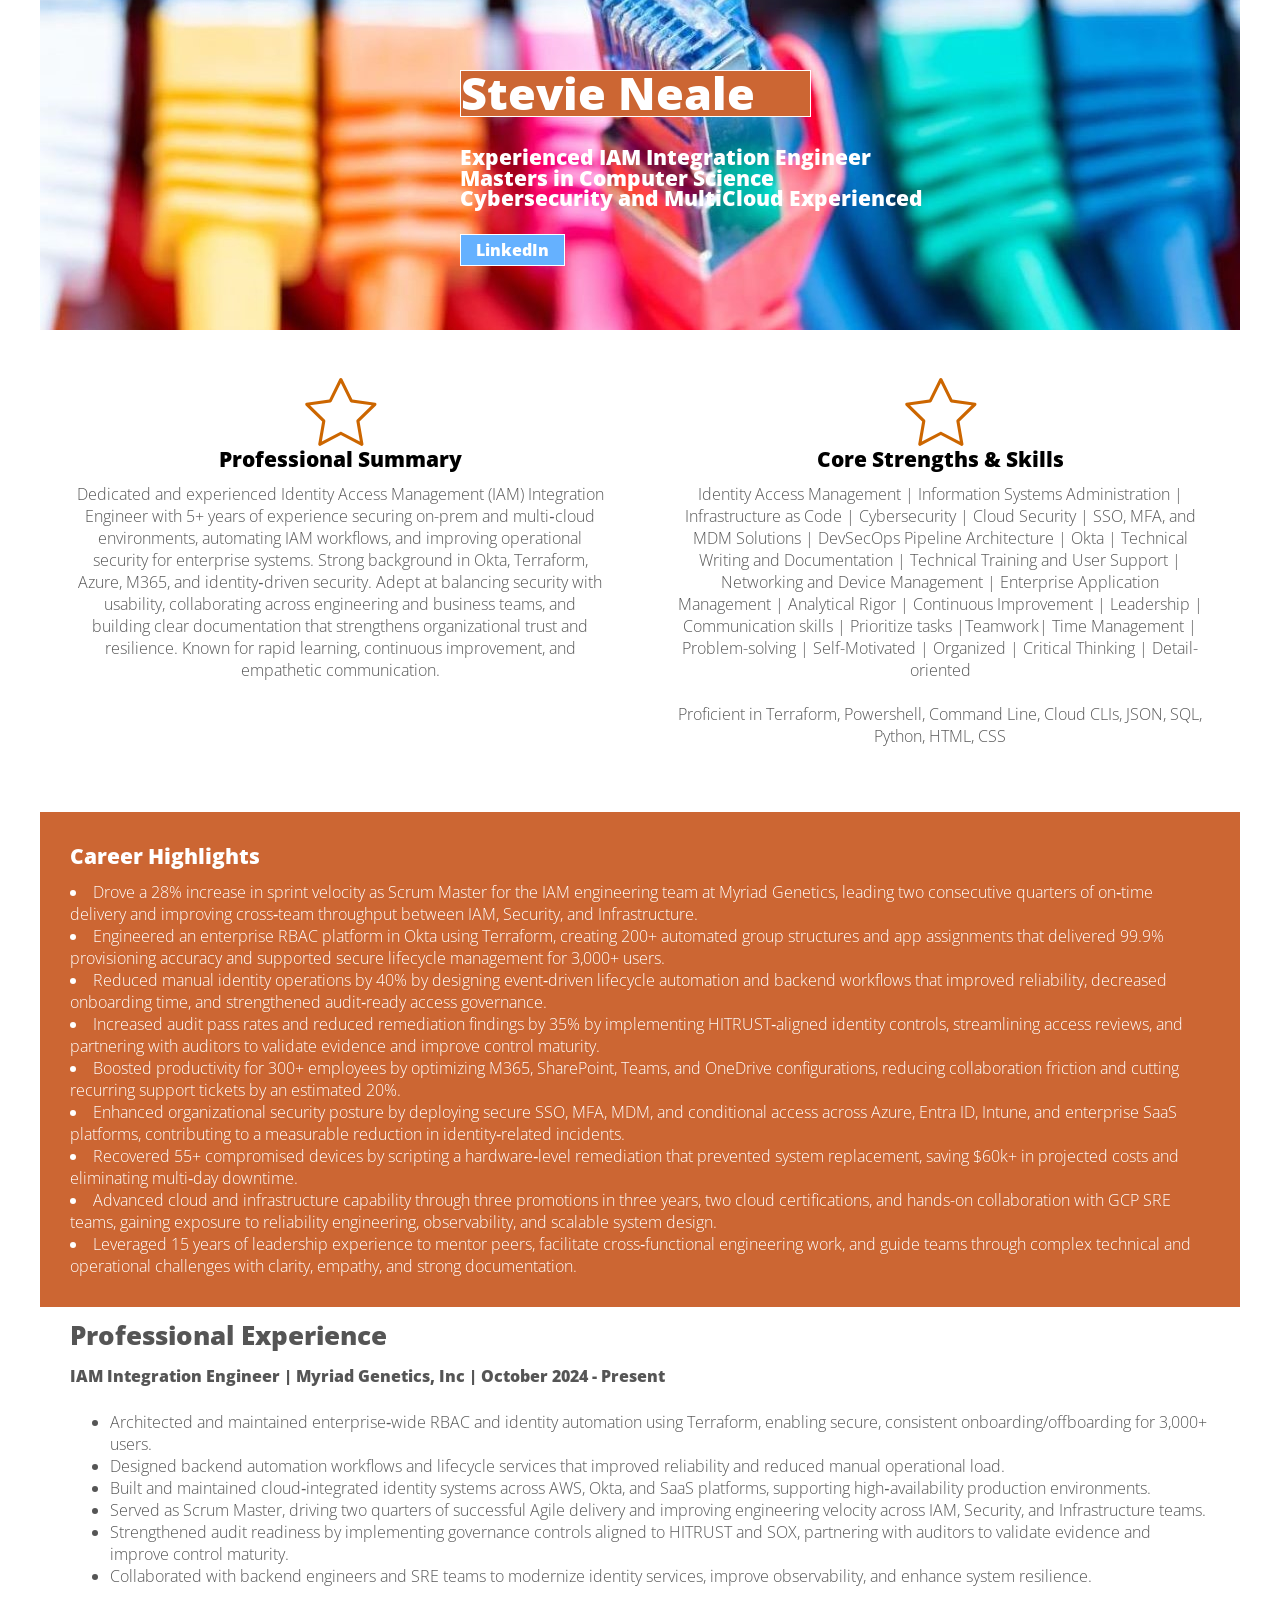
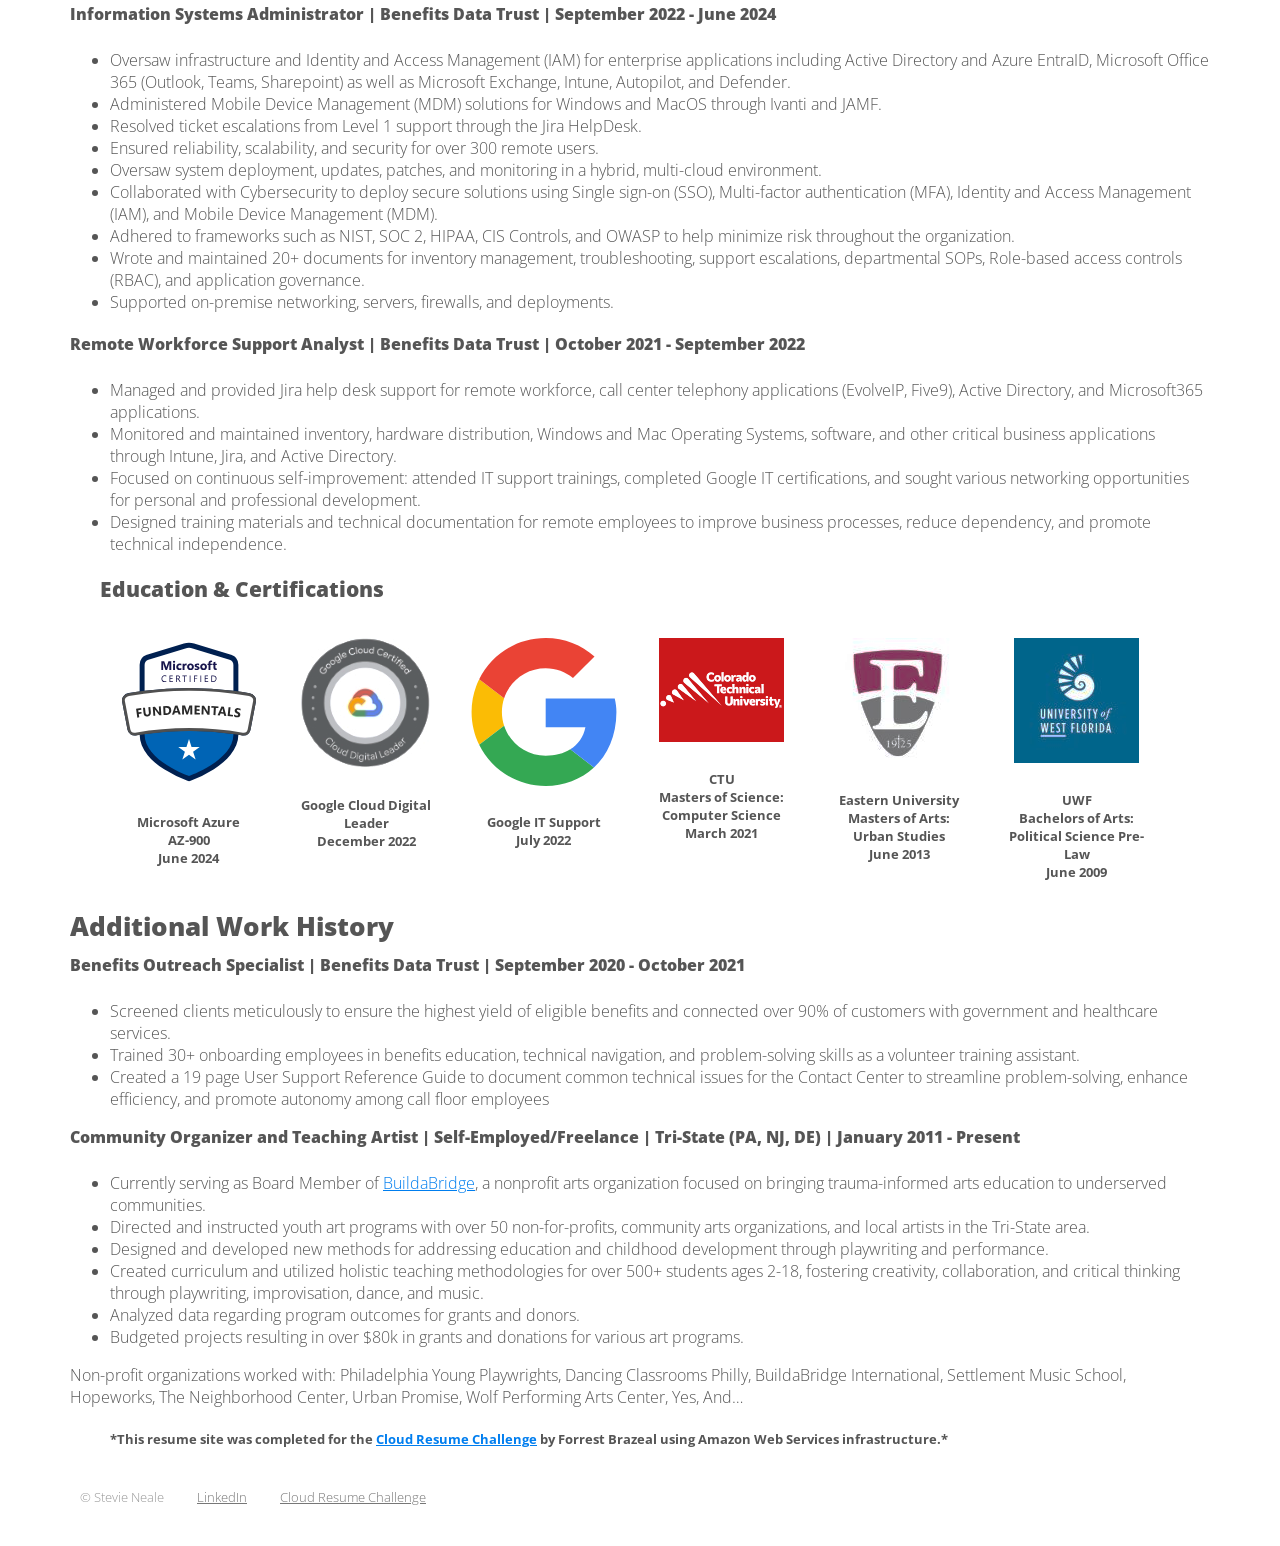
==== index.html @ 735815bf "format" ====
<!DOCTYPE HTML>
<html>
	<head>
		<meta http-equiv="Content-Type" content="text/html; charset=UTF-8">
		<meta name="viewport" content="width=device-width, initial-scale=1">
		<title>Stevie Neale Cloud Resume Project</title>
		<link rel="stylesheet" type="text/css" href="crcstyle.css">
	</head>

<body>

		<div id="page">	
<!-- Comments -->
			<header>
				<!--<img alt="Stevie Neale Headshot" src="images/crcheadshot.jpg">-->
				<div class="hero">
					<h1>Stevie Neale</h1>
					<h3>Experienced IAM Integration Engineer<br>Masters in Computer Science<br>Cybersecurity and MultiCloud Experienced<h3>
					<h4><a class="btn" title="LinkedIn" href="https://www.linkedin.com/in/stevieneale/">LinkedIn</a>
					</h4>
				</div>
			</header>

			<section class="main">
				<aside>
					<div class="content summary">
						<h3>Professional Summary</h3>
						<p>Dedicated and experienced Identity Access Management (IAM) Integration Engineer with 5+ years of experience securing on-prem and multi‑cloud environments, automating IAM workflows, and improving operational security for enterprise systems. Strong background in Okta, Terraform, Azure, M365, and identity‑driven security. Adept at balancing security with usability, collaborating across engineering and business teams, and building clear documentation that strengthens organizational trust and resilience. Known for rapid learning, continuous improvement, and empathetic communication.</p>
					</div>
				</aside>
				<!--<aside>
					<div class="content photo">
						<img alt="Stevie Neale Headshot" src="images/crcheadshot.jpg">
						<h4>Stevie Neale (she/they)</h4>
					</div>
				</aside> -->
				<aside>
					<div class="content skills">
						<h3>Core Strengths & Skills</h3>
						<p>Identity Access Management | Information Systems Administration | Infrastructure as Code | Cybersecurity | Cloud Security | SSO, MFA, and MDM Solutions | DevSecOps Pipeline Architecture | Okta | Technical Writing and Documentation | Technical Training and User Support | Networking and Device Management | Enterprise Application Management | Analytical Rigor | Continuous Improvement | Leadership | Communication skills | Prioritize tasks |Teamwork| Time Management | Problem-solving | Self-Motivated | Organized | Critical Thinking | Detail-oriented <br><br></b>Proficient in Terraform, Powershell, Command Line, Cloud CLIs, JSON, SQL, Python, HTML, CSS</p>
					</div>
				</aside>

			</section>

			<section class="details">
				<aside>
					<div class="content">
						<h3>Career Highlights</h3>
							<li>Drove a 28% increase in sprint velocity as Scrum Master for the IAM engineering team at Myriad Genetics, leading two consecutive quarters of on‑time delivery and improving cross‑team throughput between IAM, Security, and Infrastructure.</li>
							<li>Engineered an enterprise RBAC platform in Okta using Terraform, creating 200+ automated group structures and app assignments that delivered 99.9% provisioning accuracy and supported secure lifecycle management for 3,000+ users.</li>
							<li>Reduced manual identity operations by 40% by designing event‑driven lifecycle automation and backend workflows that improved reliability, decreased onboarding time, and strengthened audit‑ready access governance.</li>
							<li>Increased audit pass rates and reduced remediation findings by 35% by implementing HITRUST‑aligned identity controls, streamlining access reviews, and partnering with auditors to validate evidence and improve control maturity.</li>
							<li>Boosted productivity for 300+ employees by optimizing M365, SharePoint, Teams, and OneDrive configurations, reducing collaboration friction and cutting recurring support tickets by an estimated 20%.</li>
							<li>Enhanced organizational security posture by deploying secure SSO, MFA, MDM, and conditional access across Azure, Entra ID, Intune, and enterprise SaaS platforms, contributing to a measurable reduction in identity‑related incidents.</li>
							<li>Recovered 55+ compromised devices by scripting a hardware‑level remediation that prevented system replacement, saving $60k+ in projected costs and eliminating multi‑day downtime.</li>
							<li>Advanced cloud and infrastructure capability through three promotions in three years, two cloud certifications, and hands-on collaboration with GCP SRE teams, gaining exposure to reliability engineering, observability, and scalable system design.</li>
							<li>Leveraged 15 years of leadership experience to mentor peers, facilitate cross‑functional engineering work, and guide teams through complex technical and operational challenges with clarity, empathy, and strong documentation.</li>
						</ul>
					</div>
				</aside>
			
			</section>

			<section class="content">
				<aside>
					<h2>Professional Experience</h2>
				<aside>
					<div class="content">
						<h4>IAM Integration Engineer | Myriad Genetics, Inc | October 2024 - Present</h4>
						<ul>
							<li>Architected and maintained enterprise‑wide RBAC and identity automation using Terraform, enabling secure, consistent onboarding/offboarding for 3,000+ users. </li>
							<li>Designed backend automation workflows and lifecycle services that improved reliability and reduced manual operational load.</li>
							<li>Built and maintained cloud‑integrated identity systems across AWS, Okta, and SaaS platforms, supporting high‑availability production environments.</li>
							<li>Served as Scrum Master, driving two quarters of successful Agile delivery and improving engineering velocity across IAM, Security, and Infrastructure teams.</li>
							<li>Strengthened audit readiness by implementing governance controls aligned to HITRUST and SOX, partnering with auditors to validate evidence and improve control maturity.</li>
							<li>Collaborated with backend engineers and SRE teams to modernize identity services, improve observability, and enhance system resilience.</li>
						</ul>
					<h4>Information Systems Administrator | Benefits Data Trust | September 2022 - June 2024</h4>
					<ul>
						<li>Oversaw infrastructure and Identity and Access Management (IAM) for enterprise applications including Active Directory and Azure EntraID, Microsoft Office 365 (Outlook, Teams, Sharepoint) as well as Microsoft Exchange, Intune, Autopilot, and Defender.</li>
						<li>Administered Mobile Device Management (MDM) solutions for Windows and MacOS through Ivanti and JAMF.</li>
						<li>Resolved ticket escalations from Level 1 support through the Jira HelpDesk.</li>
						<li>Ensured reliability, scalability, and security for over 300 remote users.</li>
						<li>Oversaw system deployment, updates, patches, and monitoring in a hybrid, multi-cloud environment.</li>
						<li>Collaborated with Cybersecurity to deploy secure solutions using Single sign-on (SSO), Multi-factor authentication (MFA), Identity and Access Management (IAM), and Mobile Device Management (MDM).</li>
						<li>Adhered to frameworks such as NIST, SOC 2, HIPAA, CIS Controls, and OWASP to help minimize risk throughout the organization.</li>
						<li>Wrote and maintained 20+ documents for inventory management, troubleshooting, support escalations, departmental SOPs, Role-based access controls (RBAC), and application governance.</li>
						<li>Supported on-premise networking, servers, firewalls, and deployments.</li>
					</ul>
				</aside>
				<aside>
					<div class="content">
						<h4>Remote Workforce Support Analyst | Benefits Data Trust | October 2021 - September 2022</h4>
						<ul>
							<li>Managed and provided Jira help desk support for remote workforce, call center telephony applications (EvolveIP, Five9), Active Directory, and Microsoft365 applications.</li>
							<li>Monitored and maintained inventory, hardware distribution, Windows and Mac Operating Systems, software, and other critical business applications through Intune, Jira, and Active Directory.</li>
							<li>Focused on continuous self-improvement: attended IT support trainings, completed Google IT certifications, and sought various networking opportunities for personal and professional development.</li>
							<li>Designed training materials and technical documentation for remote employees to improve business processes, reduce dependency, and promote technical independence.</li>
						</ul>
					</div>
				</aside>
			</section>

			<section class="certs">
					<h3>Education & Certifications</h3>
					<!--<aside>
						<div class="content certs">
						<img alt="Scrum" src="images/scrum.svg">
						<h5><a title="Scrum Master Bootcamp" href="#">Scrum Master Bootcamp</a><br>Myriad Genetics<br>November 2024</h5>
						</div>
					</aside> -->
					<aside>
						<div class="content certs">
						<img alt="Az900" src="images/microsoft-certified-fundamentals-badge.svg">
						<!-- Comment out<a title="Microsoft AZ-900" href="#">Microsoft AZ-900</a> -->
						<h5>Microsoft Azure<br>AZ-900<br>June 2024</h5>
						</div>
					</aside>
					<aside>
						<div class="content certs">
						<img alt="GCP" src="images/GCPcert-2.svg">
						<!--<a title="Google Cloud Digital Leader" href="#">Google Cloud Digital Leader</a>-->
						<h5>Google Cloud Digital Leader<br>December 2022</h5>
						</div>
					</aside>
					<aside>
						<div class="content certs">
						<img alt="GoogleIT" src="images/Google_icon-icons.com_66793.svg">
						<!--<a title="Google IT Support" href="#">Google IT Support</a>-->
						<h5>Google IT Support<br>July 2022</h5>
						</div>
					</aside>
					<aside>
						<div class="content certs">
						<img alt="CTU" src="images/ctu-logo-125.svg">
						<!-- Comment out<a title="Colorado Technical University" href="#">Colorado Technical University</a> -->
						<h5>CTU<br>Masters of Science:<br>Computer Science<br>March 2021</h5>
						</div>
					</aside>
					<aside>
						<div class="content certs">
						<img alt="Eastern" src="images/eastern_university_logo-1.svg">
						<!-- Comment out<a title="Eastern University" href="#">Eastern University</a> -->
						<h5>Eastern University<br>Masters of Arts:<br>Urban Studies<br>June 2013</h5>
						</div>
					</aside>
					<aside>
						<div class="content certs">
						<img alt="UWF" src="images/uwflogo.svg">
						<!-- Comment out<a title="University of West Florida" href="#">University of West Florida</a> -->
						<h5>UWF<br>Bachelors of Arts:<br>Political Science Pre-Law<br>June 2009</h5>
						</div>
					</aside>
				</section>

			<section class=additional>
				<aside>
					<div class="content">
						<h2>Additional Work History</h2>
						<h4>Benefits Outreach Specialist | Benefits Data Trust | September 2020 - October 2021</h4>
						<ul>
							<li>Screened clients meticulously to ensure the highest yield of eligible benefits and connected over 90% of customers with government and healthcare services.</li>
							<li>Trained 30+ onboarding employees in benefits education, technical navigation, and problem-solving skills as a volunteer training assistant.</li>
							<li>Created a 19 page User Support Reference Guide to document common technical issues for the Contact Center to streamline problem-solving, enhance efficiency, and promote autonomy among call floor employees</li>
						</ul>
						<h4>Community Organizer and Teaching Artist | Self-Employed/Freelance | Tri-State (PA, NJ, DE) | January 2011 - Present</h4>
						<ul>
							<li>Currently serving as Board Member of <a href="https://buildabridge.org">BuildaBridge</a>, a nonprofit arts organization focused on bringing trauma-informed arts education to underserved communities.</li>
							<li>Directed and instructed youth art programs with over 50 non-for-profits, community arts organizations, and local artists in the Tri-State area.</li>
							<li>Designed and developed new methods for addressing education and childhood development through playwriting and performance.</li>
							<li>Created curriculum and utilized holistic teaching methodologies for over 500+ students ages 2-18, fostering creativity, collaboration, and critical thinking through playwriting, improvisation, dance, and music.</li>
							<li>Analyzed data regarding program outcomes for grants and donors.</li>
							<li>Budgeted projects resulting in over $80k in grants and donations for various art programs.</li>
						</ul>
						<p>Non-profit organizations worked with: Philadelphia Young Playwrights, Dancing Classrooms Philly, BuildaBridge International, Settlement Music School, Hopeworks, The Neighborhood Center, Urban Promise, Wolf Performing Arts Center, Yes, And…</p>
					</div>
				</aside>

			</section>

			<section>
			<blockquote>
				<h5 class = "disclaimer">*This resume site was completed for the <a href= "https://cloudresumechallenge.dev/">Cloud Resume Challenge</a> by Forrest Brazeal using Amazon Web Services infrastructure.*</h5>
			</blockquote>

			</section>

			<!--
			<nav>
				<ul>
					<li>
						<a title="About" href="#">About</a>
						<ul>
							<li>
								<a title="Computer Science" href="#">Computer Science</a>
							</li>
							<li>
								<a title="Arts" href="#">Arts</a>
							</li>
						</ul>
					</li>
					<li>
						<a title="Cloud Resume Blog" href="#">Cloud Resume Blog</a>
						<ul>
							<li>
								<a title="Sub link 1" href="#">Sub link 1</a>
							</li>
							<li>
								<a title="Sub link 2" href="#">Sub link 2</a>
							</li>
						</ul>
					</li>
					<li>
						<a title="GitHub" href="#">GitHub</a>
						<ul>
							<li>
								<a title="Sub link 1" href="#">Sub link 1</a>
							</li>
							<li>
								<a title="Sub link 2" href="#">Sub link 2</a>
							</li>
						</ul>
					</li>
					<li>
						<a title="Contact" href="#">Contact</a>
					</li>
				</ul>
			</nav>
			
		-->

			<footer>
				&copy; Stevie Neale
				<div class="content">
					<a title="LinkedIn" href="https://www.linkedin.com/in/stevieneale">LinkedIn</a>
					<a title="Cloud Resume Challenge" href="https://cloudresumechallenge.dev">Cloud Resume Challenge</a>
				</div>
			</footer>

		</div>

	</body>
</html>
---- crcstyle.css ----
@import url(https://fonts.googleapis.com/css2?family=Open+Sans:ital,wght@0,300..800;1,300..800&display=swap);

* body {
    font-family: 'Open Sans', sans-serif;
    font-size: 16px;
    font-weight: 300;
    color: #555;
    margin: 0;
    padding: 0;
}

#page { max-width: 1200px; margin: 0 auto; position: relative; }

/* Text */

h1 {
    margin: 0 0 1em 0;
    font-size: 2.8em;
    font-weight: 800;
}

h2 {
    margin: 0 0 .5em 0;
    font-size: 1.6em;
    font-weight: 800;
    line-height: 1.1em;
}

h3 {
    margin: 0 0 .5em 0;
    font-size: 1.3em;
    font-weight: 800
}

h4 {
    margin: 0 0 1.5em 0;
    font-size: 1em;
    font-weight: 800;
}

p {
    margin: 0 0 1em 0;
}

a {
    color: #007eef;
}

a:visited {
    color: #65b1ff;
}

a.btn { font-size: 1em; text-decoration: none; color: #fff; border: 1px solid #fff; padding: 4px 15px; transition: background-color .5s; } 

a.btn:hover { background-color: rgba(0, 0, 0, .3); } 

/*Header*/

header {height: 330px; background: #cc6633 url(images/ethernetoriginal.jpg) no-repeat center bottom; position: relative; }

/* header a.logo { 
    z-index: 1;
    position: absolute; 
    display: block; width: 160px; height: 66px;
    background: url(../images/logo.svg) no-repeat 0 0; background-size: contain; 
    top: 15px; left: 20px; }

    #2f6eec 

header a.logo span {display: none}*/

header div.hero { position: absolute; width: 56%; top: 70px; left: 35%; }
header div.hero h1 { line-height: 1em; width:52%; margin: 0 0 30px 0; color: #fff; border: 1px solid #fff; background-color:#cc6633; } 
header div.hero h3 { line-height: 1em; margin: 0 76px 30px 0px; color: #fff; }

header a.btn { background-color:#65b1ff; } 

/* Section - All  */

section { padding: 0 30px; }
section::after { content:""; display: block; clear: both; }


/* Section - Main (professional summary and core strengths */


section.main { margin-top: 10px; margin-bottom: 30px; padding: 0; }

section.main aside {width: 50%; float: left; text-align: center; }

section.main .content { margin: 35px; background: no-repeat center top; background-size: 75px 75px; padding-top: 70px; }

section.main aside h3 { color: #000; text-decoration: none; }

section.main aside .content.summary {background-image: url(images/icon_star.svg); }
section.main aside .content.skills {background-image: url(images/icon_star.svg); }

/* Section - Details (Career Highlights) */

section.details {background-color: #cc6633; padding-top: 30px; padding-bottom: 30px; color: #fff; }

/*Section - Certs */

section.certs { margin-top: 20px; margin-bottom: 10px; margin-left: 30px; padding: 20; }

section.certs aside {width: 16%; float: left; text-align: center; }

section.certs .content { margin: 15px; background: no-repeat center top; background-size: 50px 50px; padding-top: 10px; }

section.content aside { margin-top: 15px; margin-bottom: 20px; padding: 0; }

/* Navigation 

nav {
    background-color: rgba(0, 0, 0, .65); 
    position: absolute;
    top: 0px; left: 0px; 
    padding: 10px 0 0 0;
    width: 65%; 

}

nav::after { content:''; display: block; clear: both; }

nav ul { list-style: none; margin: 0; padding: 0px; }

nav ul li:hover { background-color: #2b0306}
nav ul li:hover > ul { display: block; }

nav ul li a {
    display: inline-block; 
    color: #fff;
    padding: 10px 20px; 
    text-decoration: none;
    width: 125px; 
    position: relative; 
}

nav ul li a:visited { color: #fff; }

nav ul li a:hover { background-color: #cc6633; }

nav ul ul { position: absolute; top: 100%; background-color: #2b0306; display: none; }

nav ul ul li { position: relative; }

nav ul ul ul ul { left: 100%; top: 0px; } 

*/

/*top-level
nav > ul { padding-left: 200px; }

nav > ul > li { float: left; }

nav > ul > li > a { width: auto; padding: 10px 20px 15px 20px }

*/

/* Footer */

footer { font-size: .8em; margin: 40px; color: #999; }

footer .content {display: inline; }

footer a { margin-left: 30px; color: #777; }
footer a:visited { color: #777; }
footer a:hover { color: #000; }

/* Media Queries */

@media screen and (max-width: 1000px) {

    h1 { font-size: 2.4em; }

    /* Header */
    header div.hero { left: 35%; top: 70px; }
    header div.hero h1 { width: 85%; }

 
    header div.hero h1 { line-height: 1em; width: 54%; margin: 0 0 30px 0px; color: #fff; border: 1px solid #fff; } 
    header div.hero h3 {line-height: 1em; margin: 0 50px 30px 0; color: #fff; }

    /* Section-Atmosphere or details */
    section.details content {padding-left: 400px; background-size: 375px auto; }

    /*Section - How-to or Certs */
    section.certs aside div.content.certs { margin-top: 20px; margin-bottom: 10px; float: right; padding-left: 325px; background-size: 300px auto; }
    section.certs aside div.content.certs img { height: 100px; padding-left: 325px; background-size: 300px auto; }
    section.certs aside h5 { margin-top: 20px; margin-bottom: 30px; float: right; padding-left: 325px; background-size: 300px auto; }
}

@media screen and (max-width: 825px) {

    h1 { font-size: 2.2em; }

    /*Header*/ 

    header { height: 300px; background-image: url(images/ethernetoriginal_825.jpg); }
    header div.hero { top: 50px; left: 35%; }
    header img { height: 300px; }

    /*Section - Atmosphere or details */

    section.details content { padding-left: 325px; background-size: 300px auto; }


    /*Section - How-to or Certs */

    section.certs aside div.content.certs { margin-top: 20px; margin-bottom: 10px; float: right; padding-left: 325px; background-size: 300px auto; }
    section.certs aside div.content.certs img { height: 100px; padding-left: 325px; background-size: 300px auto; }
    section.certs aside h5 { margin-top: 20px; margin-bottom: 30px; float: right; padding-left: 325px; background-size: 300px auto; }

    section.certs blockquote h5.disclaimer { font-size: 1.1em; line-height: 1.2em; }
    section.certs blockquote h5.disclaimer { font-size: .85em; }

}

@media screen and (max-width: 760px) {

    h1 { font-size: 1.8em; }
    h2 { font-size: 1.4em; }
    h3 { font-size: 1.1em; }
    a.btn { font-size: 1em; }

     /*Header*/ 

    header div.hero { top: 55px; left: 35% }
    
    /*Section - Main (professional summary and core strengths)*/

    section.main { margin-top: 10px; margin-bottom: 10px; }
    section.main aside div.content { background-size: 55px 55px; padding-top: 60px; }

     section.main aside { width: 100%; float: none; text-align: left; }
     section.main aside div.content {
         margin: 8px 20px 8px 0;
         padding: 5px 0px 10px 85px;
         background-size: 50px 50px; 
         background-position: 20px 5px; }

    /*Section - How-to or Certs */
    section.certs aside div.content.certs { margin-top: 20px; margin-bottom: 10px; float: right; padding-left: 325px; background-size: 300px auto; }
    section.certs aside div.content.certs img { height: 80px; padding-left: 325px; background-size: 300px auto; }
    section.certs aside h5 { margin-top: 20px; margin-bottom: 30px; float: right; padding-left: 325px; background-size: 300px auto; }

}

@media screen and (max-width: 625px) {

    h1 { font-size: 1em; }
    h3 { margin-bottom: 0px; }
    a.btn { font-size: .9em; }

    /*Header*/

    header { height: 200px; background-image: url(images/ethernetoriginal_625.jpg); background-position: left top; }

    /*Header logo 
    header a.logo {
        width: 100%; height: 66px; 
        left: 0px; top: 0px; 
        background-color: rgba(0, 0, 0, .65); 
        background-size: 112px 46px; 
        background-position: 20px center; 
    }
        */

    header div.hero { width: 400px; top: 20px; left: 100px; }
    header div.hero h1 { font-size: 2em; margin-bottom: 10px; }
    header img { height: 200px; }

    /*Section - Main*/ 

    section.main aside { width: 100%; float: none; text-align: left; }
    section.main aside div.content {
        margin: 8px 20px 8px 0;
        padding: 5px 0px 10px 85px;
        background-size: 50px 50px; 
        background-position: 20px 5px; 
    }


    /*Navigation

    nav {position: static; width: auto; padding: 20px 15px; background-color: #4b0a0c; } */

    /*Section - How-to or Certs */
    section.certs aside div.content.certs { margin-top: 20px; margin-bottom: 10px; float: right; padding-left: 325px; background-size: 300px auto; }
    section.certs aside div.content.certs img { height: 50px; padding: 0 10px 0 325px; background-size: 300px auto; }
    section.certs aside h5 { font-size: .6em; margin-top: 20px; margin-bottom: 30px; float: right; padding-left: 325px; background-size: 300px auto; }

}


@media screen and (max-width: 425px) {

  /*Header*/
  header { height: 150px; background-image: url(images/ethernetoriginal_425.jpg); }

  header div.hero { width: 100%; left: 10px; top: 20px; text-align: center; }
  header div.hero h1 { font-size: 1.2em; margin-bottom: 10px; margin-left: 65px;}
  header div.hero h3 { font-size: .9em; margin-bottom: 10px; }
  header div.hero a.btn { padding: 2px 10px; font-size: .8em; margin-right: 75px; }

  /*Section - How-to or Certs */
  section.certs aside { width: 18%; float: left; margin: 10px; position: relative; padding: 0 10px 0 5px; }
  section.certs aside div.content.certs { width: auto; height: 80px; }
  section.certs aside h5 { font-size: .6em; text-align: center; width: 25%; }
  section.certs::after { padding: 0 50px 20px 10px; }


  /*Section - Additional*/
   section.additional div.content h2 { padding: 50px 10px 0 0}

   /*Footer */

   footer::after {content:''; display: block; clear: both; }

   footer div.content a {
        margin: 0 0 10px 0;
        float: right; 
        clear: both; 

   }

}
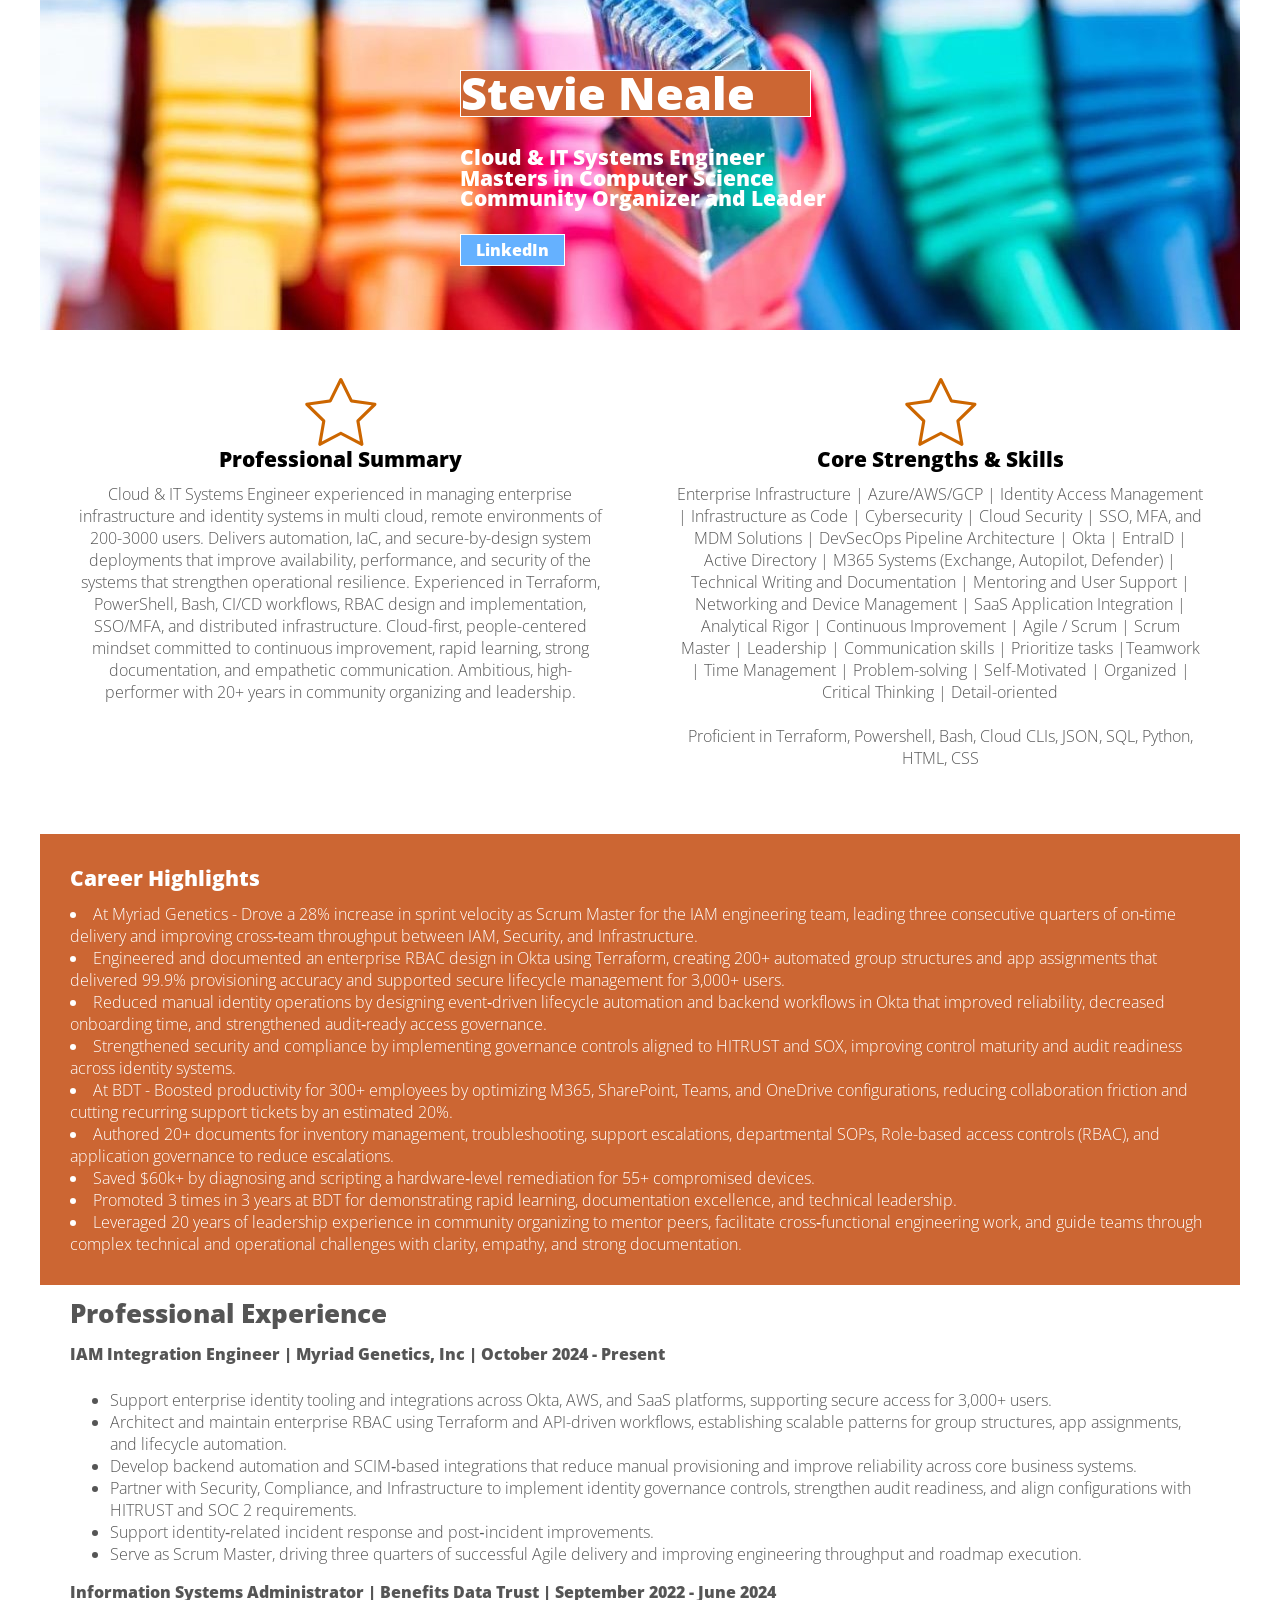
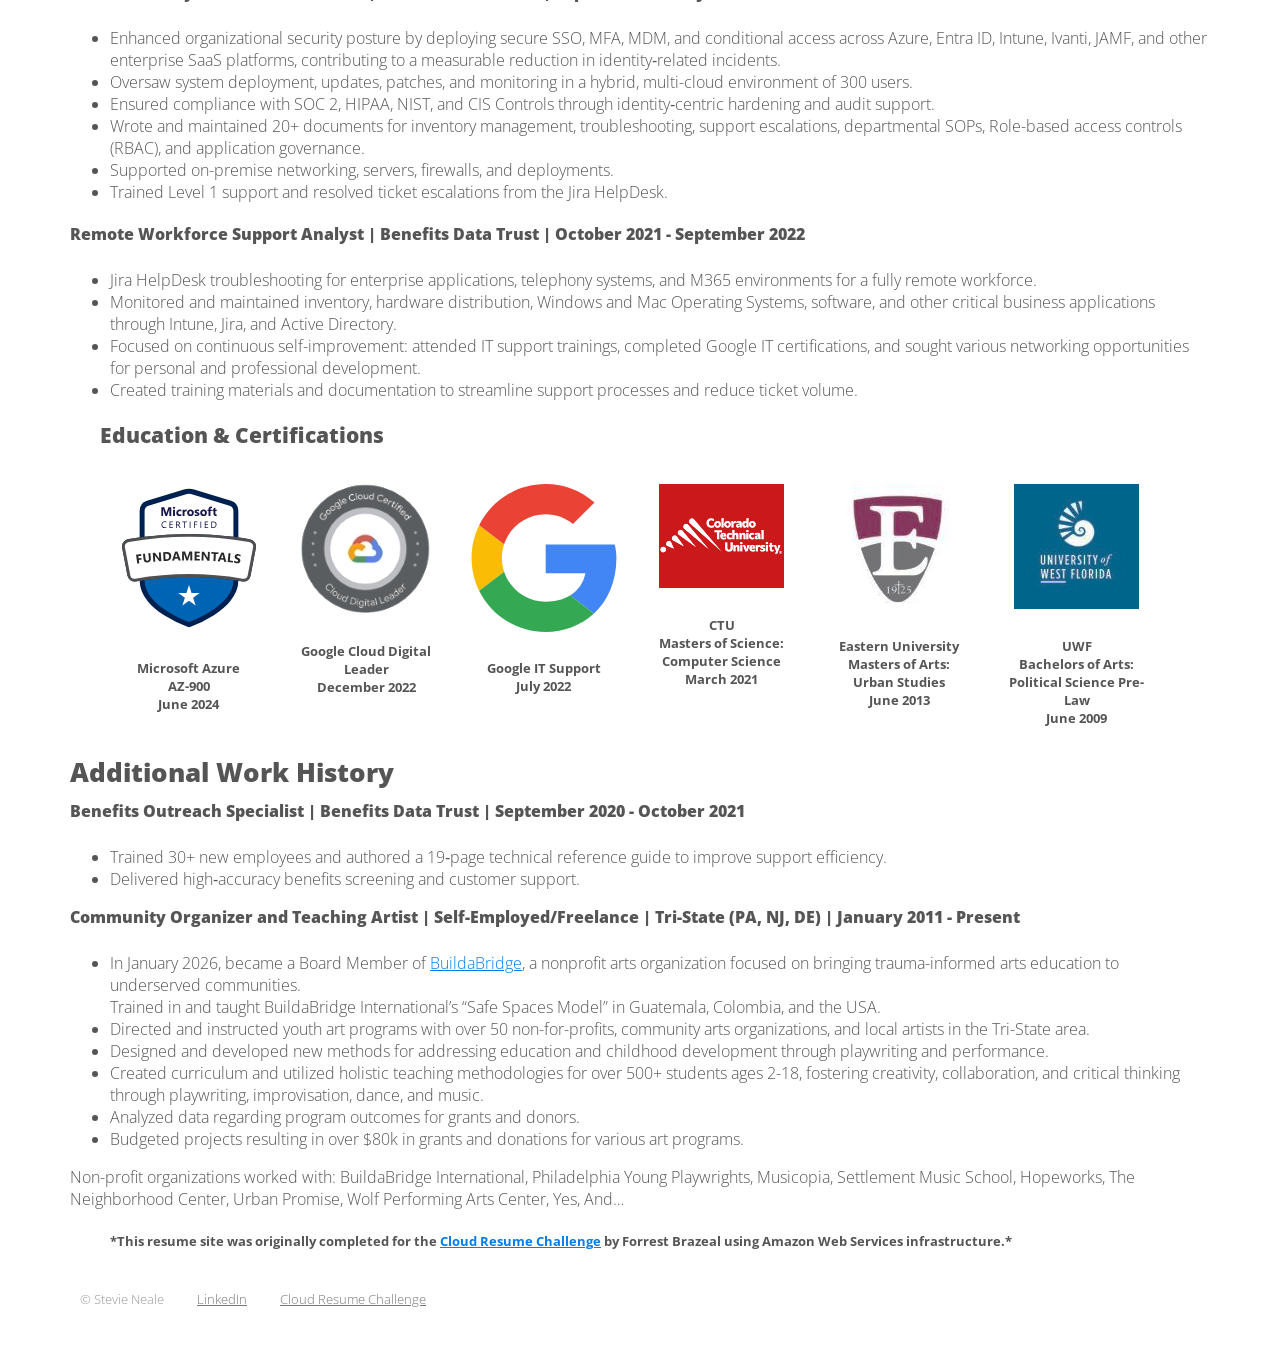
==== commit 5f808121: "Update professional summary and experience details in index.html" ====
--- a/index.html
+++ b/index.html
@@ -15,7 +15,7 @@
 				<!--<img alt="Stevie Neale Headshot" src="images/crcheadshot.jpg">-->
 				<div class="hero">
 					<h1>Stevie Neale</h1>
-					<h3>Experienced IAM Integration Engineer<br>Masters in Computer Science<br>Cybersecurity and MultiCloud Experienced<h3>
+					<h3>Cloud & IT Systems Engineer<br>Masters in Computer Science<br>Community Organizer and Leader<h3>
 					<h4><a class="btn" title="LinkedIn" href="https://www.linkedin.com/in/stevieneale/">LinkedIn</a>
 					</h4>
 				</div>
@@ -25,7 +25,7 @@
 				<aside>
 					<div class="content summary">
 						<h3>Professional Summary</h3>
-						<p>Dedicated and experienced Identity Access Management (IAM) Integration Engineer with 5+ years of experience securing on-prem and multi‑cloud environments, automating IAM workflows, and improving operational security for enterprise systems. Strong background in Okta, Terraform, Azure, M365, and identity‑driven security. Adept at balancing security with usability, collaborating across engineering and business teams, and building clear documentation that strengthens organizational trust and resilience. Known for rapid learning, continuous improvement, and empathetic communication.</p>
+						<p>Cloud & IT Systems Engineer experienced in managing enterprise infrastructure and identity systems in multi cloud, remote environments of 200-3000 users. Delivers automation, IaC, and secure-by-design system deployments that improve availability, performance, and security of the systems that strengthen operational resilience. Experienced in Terraform, PowerShell, Bash, CI/CD workflows, RBAC design and implementation, SSO/MFA, and distributed infrastructure. Cloud-first, people-centered mindset committed to continuous improvement, rapid learning, strong documentation, and empathetic communication. Ambitious, high-performer with 20+ years in community organizing and leadership.</p>
 					</div>
 				</aside>
 				<!--<aside>
@@ -37,7 +37,7 @@
 				<aside>
 					<div class="content skills">
 						<h3>Core Strengths & Skills</h3>
-						<p>Identity Access Management | Information Systems Administration | Infrastructure as Code | Cybersecurity | Cloud Security | SSO, MFA, and MDM Solutions | DevSecOps Pipeline Architecture | Okta | Technical Writing and Documentation | Technical Training and User Support | Networking and Device Management | Enterprise Application Management | Analytical Rigor | Continuous Improvement | Leadership | Communication skills | Prioritize tasks |Teamwork| Time Management | Problem-solving | Self-Motivated | Organized | Critical Thinking | Detail-oriented <br><br></b>Proficient in Terraform, Powershell, Command Line, Cloud CLIs, JSON, SQL, Python, HTML, CSS</p>
+						<p>Enterprise Infrastructure | Azure/AWS/GCP | Identity Access Management | Infrastructure as Code | Cybersecurity | Cloud Security | SSO, MFA, and MDM Solutions | DevSecOps Pipeline Architecture | Okta | EntraID | Active Directory |  M365 Systems (Exchange, Autopilot, Defender) | Technical Writing and Documentation | Mentoring and User Support | Networking and Device Management | SaaS Application Integration | Analytical Rigor | Continuous Improvement | Agile / Scrum | Scrum Master | Leadership | Communication skills | Prioritize tasks |Teamwork | Time Management | Problem-solving | Self-Motivated | Organized | Critical Thinking | Detail-oriented <br><br></b>Proficient in Terraform, Powershell, Bash, Cloud CLIs, JSON, SQL, Python, HTML, CSS</p>
 					</div>
 				</aside>
 
@@ -47,15 +47,15 @@
 				<aside>
 					<div class="content">
 						<h3>Career Highlights</h3>
-							<li>Drove a 28% increase in sprint velocity as Scrum Master for the IAM engineering team at Myriad Genetics, leading two consecutive quarters of on‑time delivery and improving cross‑team throughput between IAM, Security, and Infrastructure.</li>
-							<li>Engineered an enterprise RBAC platform in Okta using Terraform, creating 200+ automated group structures and app assignments that delivered 99.9% provisioning accuracy and supported secure lifecycle management for 3,000+ users.</li>
-							<li>Reduced manual identity operations by 40% by designing event‑driven lifecycle automation and backend workflows that improved reliability, decreased onboarding time, and strengthened audit‑ready access governance.</li>
-							<li>Increased audit pass rates and reduced remediation findings by 35% by implementing HITRUST‑aligned identity controls, streamlining access reviews, and partnering with auditors to validate evidence and improve control maturity.</li>
-							<li>Boosted productivity for 300+ employees by optimizing M365, SharePoint, Teams, and OneDrive configurations, reducing collaboration friction and cutting recurring support tickets by an estimated 20%.</li>
-							<li>Enhanced organizational security posture by deploying secure SSO, MFA, MDM, and conditional access across Azure, Entra ID, Intune, and enterprise SaaS platforms, contributing to a measurable reduction in identity‑related incidents.</li>
-							<li>Recovered 55+ compromised devices by scripting a hardware‑level remediation that prevented system replacement, saving $60k+ in projected costs and eliminating multi‑day downtime.</li>
-							<li>Advanced cloud and infrastructure capability through three promotions in three years, two cloud certifications, and hands-on collaboration with GCP SRE teams, gaining exposure to reliability engineering, observability, and scalable system design.</li>
-							<li>Leveraged 15 years of leadership experience to mentor peers, facilitate cross‑functional engineering work, and guide teams through complex technical and operational challenges with clarity, empathy, and strong documentation.</li>
+							<li>At Myriad Genetics - Drove a 28% increase in sprint velocity as Scrum Master for the IAM engineering team, leading three consecutive quarters of on‑time delivery and improving cross‑team throughput between IAM, Security, and Infrastructure.</li>
+							<li>Engineered and documented an enterprise RBAC design in Okta using Terraform, creating 200+ automated group structures and app assignments that delivered 99.9% provisioning accuracy and supported secure lifecycle management for 3,000+ users.</li>
+							<li>Reduced manual identity operations by designing event‑driven lifecycle automation and backend workflows in Okta that improved reliability, decreased onboarding time, and strengthened audit‑ready access governance.</li>
+							<li>Strengthened security and compliance by implementing governance controls aligned to HITRUST and SOX, improving control maturity and audit readiness across identity systems.</li>
+							<li>At BDT - Boosted productivity for 300+ employees by optimizing M365, SharePoint, Teams, and OneDrive configurations, reducing collaboration friction and cutting recurring support tickets by an estimated 20%.</li>
+							<li>Authored 20+ documents for inventory management, troubleshooting, support escalations, departmental SOPs, Role-based access controls (RBAC), and application governance to reduce escalations.</li>
+							<li>Saved $60k+ by diagnosing and scripting a hardware‑level remediation for 55+ compromised devices.</li>
+							<li>Promoted 3 times in 3 years at BDT for demonstrating rapid learning, documentation excellence, and technical leadership.</li>
+							<li>Leveraged 20 years of leadership experience in community organizing to mentor peers, facilitate cross‑functional engineering work, and guide teams through complex technical and operational challenges with clarity, empathy, and strong documentation.</li>
 						</ul>
 					</div>
 				</aside>
@@ -69,34 +69,31 @@
 					<div class="content">
 						<h4>IAM Integration Engineer | Myriad Genetics, Inc | October 2024 - Present</h4>
 						<ul>
-							<li>Architected and maintained enterprise‑wide RBAC and identity automation using Terraform, enabling secure, consistent onboarding/offboarding for 3,000+ users. </li>
-							<li>Designed backend automation workflows and lifecycle services that improved reliability and reduced manual operational load.</li>
-							<li>Built and maintained cloud‑integrated identity systems across AWS, Okta, and SaaS platforms, supporting high‑availability production environments.</li>
-							<li>Served as Scrum Master, driving two quarters of successful Agile delivery and improving engineering velocity across IAM, Security, and Infrastructure teams.</li>
-							<li>Strengthened audit readiness by implementing governance controls aligned to HITRUST and SOX, partnering with auditors to validate evidence and improve control maturity.</li>
-							<li>Collaborated with backend engineers and SRE teams to modernize identity services, improve observability, and enhance system resilience.</li>
+							<li>Support enterprise identity tooling and integrations across Okta, AWS, and SaaS platforms, supporting secure access for 3,000+ users.</li>
+							<li>Architect and maintain enterprise RBAC using Terraform and API-driven workflows, establishing scalable patterns for group structures, app assignments, and lifecycle automation.</li>
+							<li>Develop backend automation and SCIM‑based integrations that reduce manual provisioning and improve reliability across core business systems.</li>
+							<li>Partner with Security, Compliance, and Infrastructure to implement identity governance controls, strengthen audit readiness, and align configurations with HITRUST and SOC 2 requirements.</li>
+							<li>Support identity‑related incident response and post‑incident improvements.</li>
+							<li>Serve as Scrum Master, driving three quarters of successful Agile delivery and improving engineering throughput and roadmap execution.</li>
 						</ul>
 					<h4>Information Systems Administrator | Benefits Data Trust | September 2022 - June 2024</h4>
 					<ul>
-						<li>Oversaw infrastructure and Identity and Access Management (IAM) for enterprise applications including Active Directory and Azure EntraID, Microsoft Office 365 (Outlook, Teams, Sharepoint) as well as Microsoft Exchange, Intune, Autopilot, and Defender.</li>
-						<li>Administered Mobile Device Management (MDM) solutions for Windows and MacOS through Ivanti and JAMF.</li>
-						<li>Resolved ticket escalations from Level 1 support through the Jira HelpDesk.</li>
-						<li>Ensured reliability, scalability, and security for over 300 remote users.</li>
-						<li>Oversaw system deployment, updates, patches, and monitoring in a hybrid, multi-cloud environment.</li>
-						<li>Collaborated with Cybersecurity to deploy secure solutions using Single sign-on (SSO), Multi-factor authentication (MFA), Identity and Access Management (IAM), and Mobile Device Management (MDM).</li>
-						<li>Adhered to frameworks such as NIST, SOC 2, HIPAA, CIS Controls, and OWASP to help minimize risk throughout the organization.</li>
+						<li>Enhanced organizational security posture by deploying secure SSO, MFA, MDM, and conditional access across Azure, Entra ID, Intune, Ivanti, JAMF, and other enterprise SaaS platforms, contributing to a measurable reduction in identity‑related incidents.</li>
+						<li>Oversaw system deployment, updates, patches, and monitoring in a hybrid, multi-cloud environment of 300 users.</li>
+						<li>Ensured compliance with SOC 2, HIPAA, NIST, and CIS Controls through identity‑centric hardening and audit support.</li>
 						<li>Wrote and maintained 20+ documents for inventory management, troubleshooting, support escalations, departmental SOPs, Role-based access controls (RBAC), and application governance.</li>
 						<li>Supported on-premise networking, servers, firewalls, and deployments.</li>
+						<li>Trained Level 1 support and resolved ticket escalations from the Jira HelpDesk.</li>
 					</ul>
 				</aside>
 				<aside>
 					<div class="content">
 						<h4>Remote Workforce Support Analyst | Benefits Data Trust | October 2021 - September 2022</h4>
 						<ul>
-							<li>Managed and provided Jira help desk support for remote workforce, call center telephony applications (EvolveIP, Five9), Active Directory, and Microsoft365 applications.</li>
+							<li>Jira HelpDesk troubleshooting for enterprise applications, telephony systems, and M365 environments for a fully remote workforce.</li>
 							<li>Monitored and maintained inventory, hardware distribution, Windows and Mac Operating Systems, software, and other critical business applications through Intune, Jira, and Active Directory.</li>
 							<li>Focused on continuous self-improvement: attended IT support trainings, completed Google IT certifications, and sought various networking opportunities for personal and professional development.</li>
-							<li>Designed training materials and technical documentation for remote employees to improve business processes, reduce dependency, and promote technical independence.</li>
+							<li>Created training materials and documentation to streamline support processes and reduce ticket volume.</li>
 						</ul>
 					</div>
 				</aside>
@@ -160,20 +157,20 @@
 						<h2>Additional Work History</h2>
 						<h4>Benefits Outreach Specialist | Benefits Data Trust | September 2020 - October 2021</h4>
 						<ul>
-							<li>Screened clients meticulously to ensure the highest yield of eligible benefits and connected over 90% of customers with government and healthcare services.</li>
-							<li>Trained 30+ onboarding employees in benefits education, technical navigation, and problem-solving skills as a volunteer training assistant.</li>
-							<li>Created a 19 page User Support Reference Guide to document common technical issues for the Contact Center to streamline problem-solving, enhance efficiency, and promote autonomy among call floor employees</li>
+							<li>Trained 30+ new employees and authored a 19‑page technical reference guide to improve support efficiency.</li>
+							<li>Delivered high‑accuracy benefits screening and customer support.</li>
 						</ul>
 						<h4>Community Organizer and Teaching Artist | Self-Employed/Freelance | Tri-State (PA, NJ, DE) | January 2011 - Present</h4>
 						<ul>
-							<li>Currently serving as Board Member of <a href="https://buildabridge.org">BuildaBridge</a>, a nonprofit arts organization focused on bringing trauma-informed arts education to underserved communities.</li>
+							<li>In January 2026, became a Board Member of <a href="https://buildabridge.org">BuildaBridge</a>, a nonprofit arts organization focused on bringing trauma-informed arts education to underserved communities.</li>
+							</li>Trained in and taught BuildaBridge International’s “Safe Spaces Model” in Guatemala, Colombia, and the USA.</li>
 							<li>Directed and instructed youth art programs with over 50 non-for-profits, community arts organizations, and local artists in the Tri-State area.</li>
 							<li>Designed and developed new methods for addressing education and childhood development through playwriting and performance.</li>
 							<li>Created curriculum and utilized holistic teaching methodologies for over 500+ students ages 2-18, fostering creativity, collaboration, and critical thinking through playwriting, improvisation, dance, and music.</li>
 							<li>Analyzed data regarding program outcomes for grants and donors.</li>
 							<li>Budgeted projects resulting in over $80k in grants and donations for various art programs.</li>
 						</ul>
-						<p>Non-profit organizations worked with: Philadelphia Young Playwrights, Dancing Classrooms Philly, BuildaBridge International, Settlement Music School, Hopeworks, The Neighborhood Center, Urban Promise, Wolf Performing Arts Center, Yes, And…</p>
+						<p>Non-profit organizations worked with: BuildaBridge International, Philadelphia Young Playwrights, Musicopia, Settlement Music School, Hopeworks, The Neighborhood Center, Urban Promise, Wolf Performing Arts Center, Yes, And…</p>
 					</div>
 				</aside>
 
@@ -181,7 +178,7 @@
 
 			<section>
 			<blockquote>
-				<h5 class = "disclaimer">*This resume site was completed for the <a href= "https://cloudresumechallenge.dev/">Cloud Resume Challenge</a> by Forrest Brazeal using Amazon Web Services infrastructure.*</h5>
+				<h5 class = "disclaimer">*This resume site was originally completed for the <a href= "https://cloudresumechallenge.dev/">Cloud Resume Challenge</a> by Forrest Brazeal using Amazon Web Services infrastructure.*</h5>
 			</blockquote>
 
 			</section>
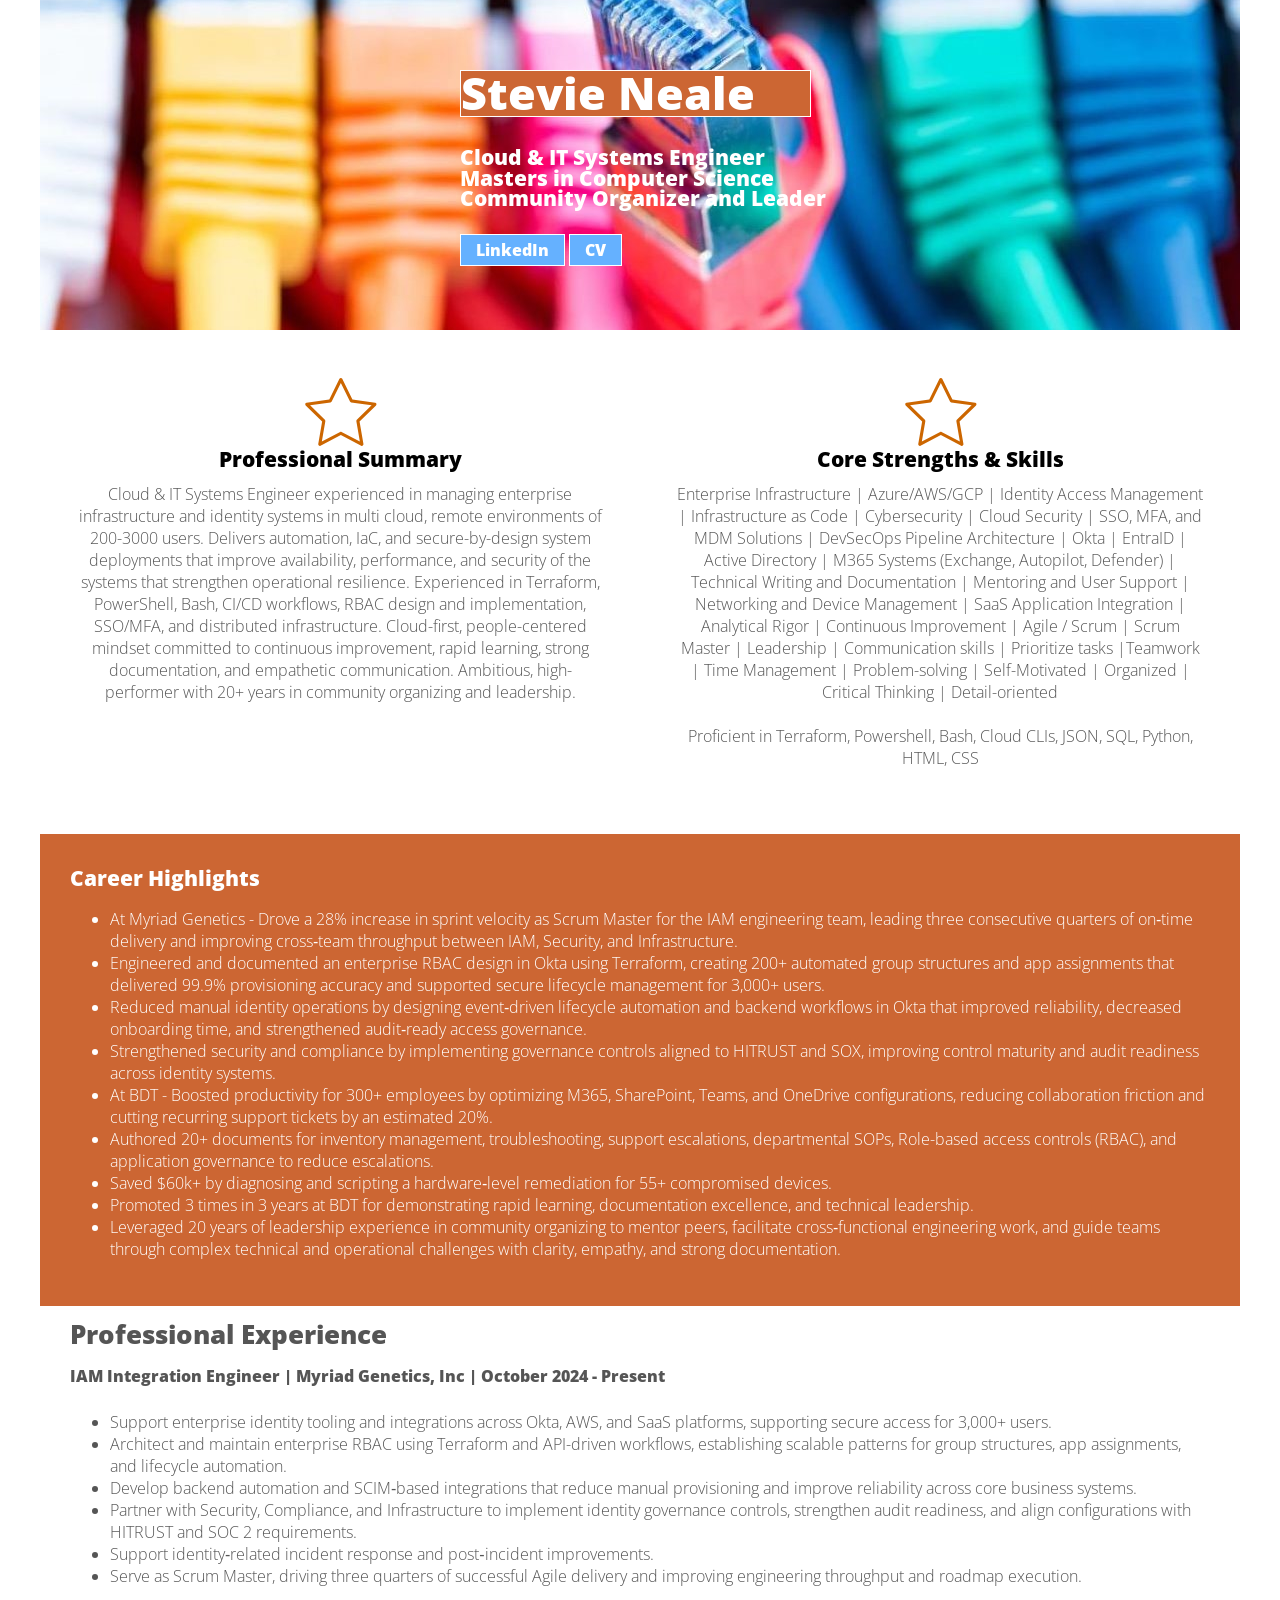
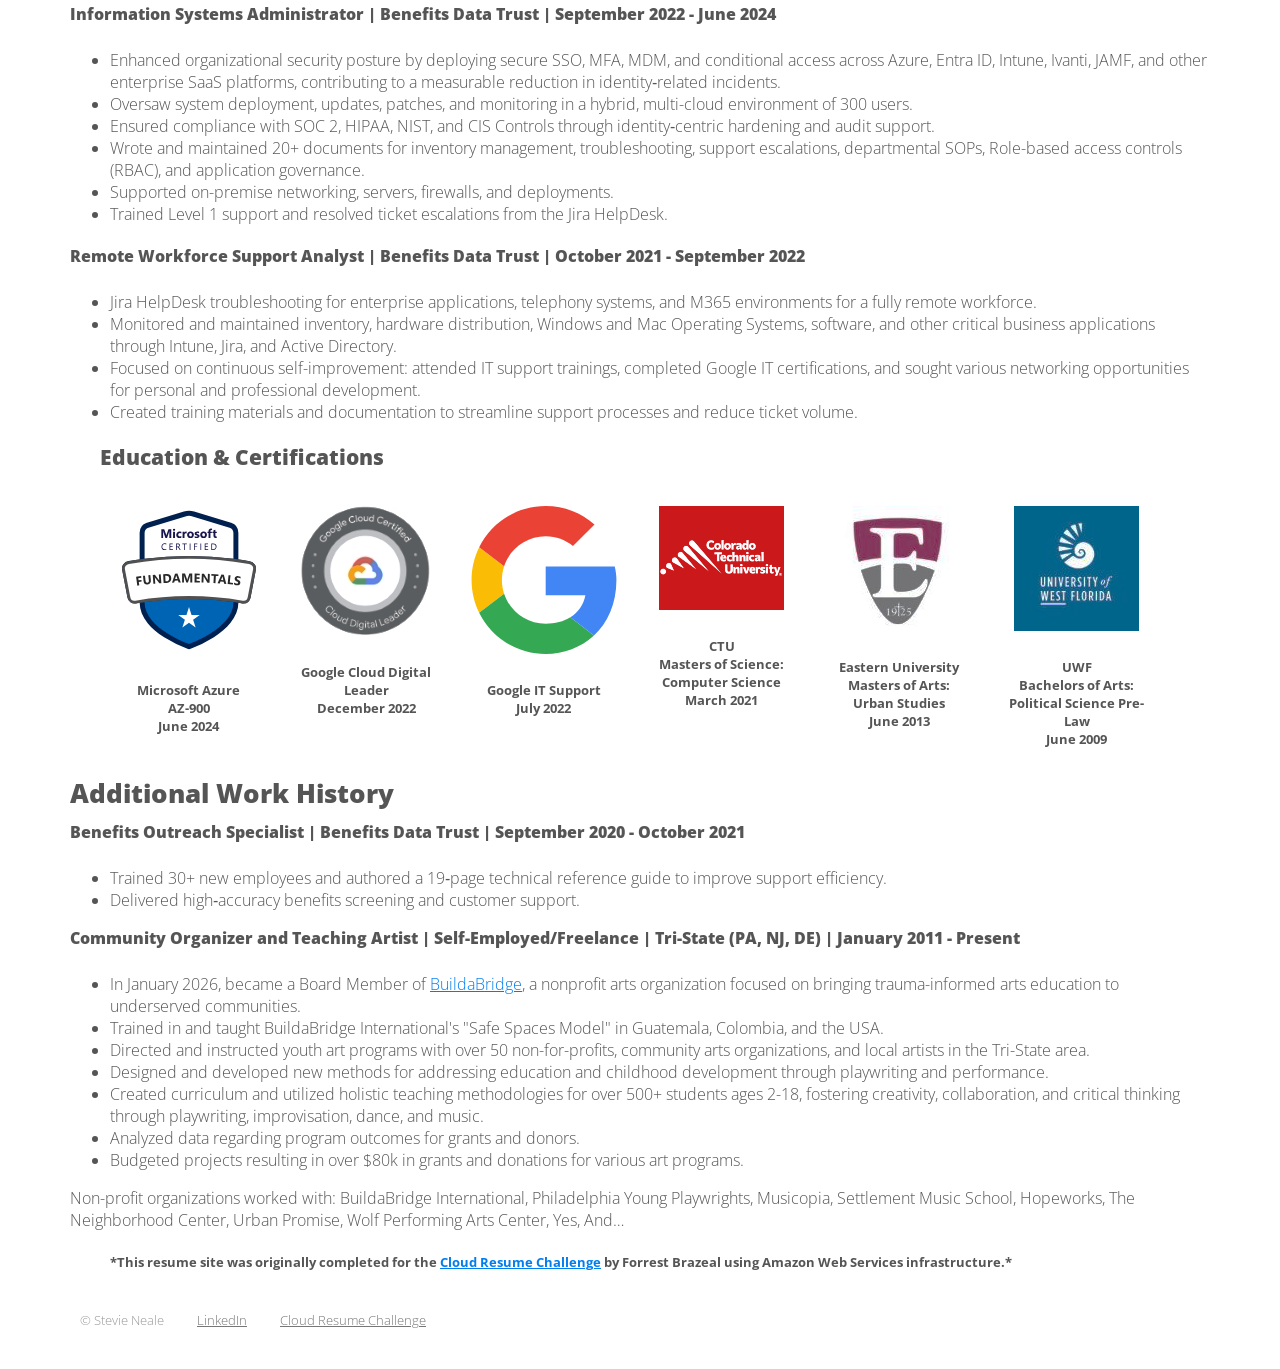
==== commit 618d0e8b: "Add CV and 404 page" ====
--- a/index.html
+++ b/index.html
@@ -1,7 +1,7 @@
 <!DOCTYPE HTML>
-<html>
+<html lang="en">
 	<head>
-		<meta http-equiv="Content-Type" content="text/html; charset=UTF-8">
+		<meta charset="utf-8">
 		<meta name="viewport" content="width=device-width, initial-scale=1">
 		<title>Stevie Neale Cloud Resume Project</title>
 		<link rel="stylesheet" type="text/css" href="crcstyle.css">
@@ -17,6 +17,7 @@
 					<h1>Stevie Neale</h1>
 					<h3>Cloud & IT Systems Engineer<br>Masters in Computer Science<br>Community Organizer and Leader<h3>
 					<h4><a class="btn" title="LinkedIn" href="https://www.linkedin.com/in/stevieneale/">LinkedIn</a>
+						<a class="btn" title="CV" href="CV.html">CV</a>
 					</h4>
 				</div>
 			</header>
@@ -47,6 +48,7 @@
 				<aside>
 					<div class="content">
 						<h3>Career Highlights</h3>
+						<ul>
 							<li>At Myriad Genetics - Drove a 28% increase in sprint velocity as Scrum Master for the IAM engineering team, leading three consecutive quarters of on‑time delivery and improving cross‑team throughput between IAM, Security, and Infrastructure.</li>
 							<li>Engineered and documented an enterprise RBAC design in Okta using Terraform, creating 200+ automated group structures and app assignments that delivered 99.9% provisioning accuracy and supported secure lifecycle management for 3,000+ users.</li>
 							<li>Reduced manual identity operations by designing event‑driven lifecycle automation and backend workflows in Okta that improved reliability, decreased onboarding time, and strengthened audit‑ready access governance.</li>
@@ -163,7 +165,7 @@
 						<h4>Community Organizer and Teaching Artist | Self-Employed/Freelance | Tri-State (PA, NJ, DE) | January 2011 - Present</h4>
 						<ul>
 							<li>In January 2026, became a Board Member of <a href="https://buildabridge.org">BuildaBridge</a>, a nonprofit arts organization focused on bringing trauma-informed arts education to underserved communities.</li>
-							</li>Trained in and taught BuildaBridge International’s “Safe Spaces Model” in Guatemala, Colombia, and the USA.</li>
+							<li>Trained in and taught BuildaBridge International's "Safe Spaces Model" in Guatemala, Colombia, and the USA.</li>
 							<li>Directed and instructed youth art programs with over 50 non-for-profits, community arts organizations, and local artists in the Tri-State area.</li>
 							<li>Designed and developed new methods for addressing education and childhood development through playwriting and performance.</li>
 							<li>Created curriculum and utilized holistic teaching methodologies for over 500+ students ages 2-18, fostering creativity, collaboration, and critical thinking through playwriting, improvisation, dance, and music.</li>
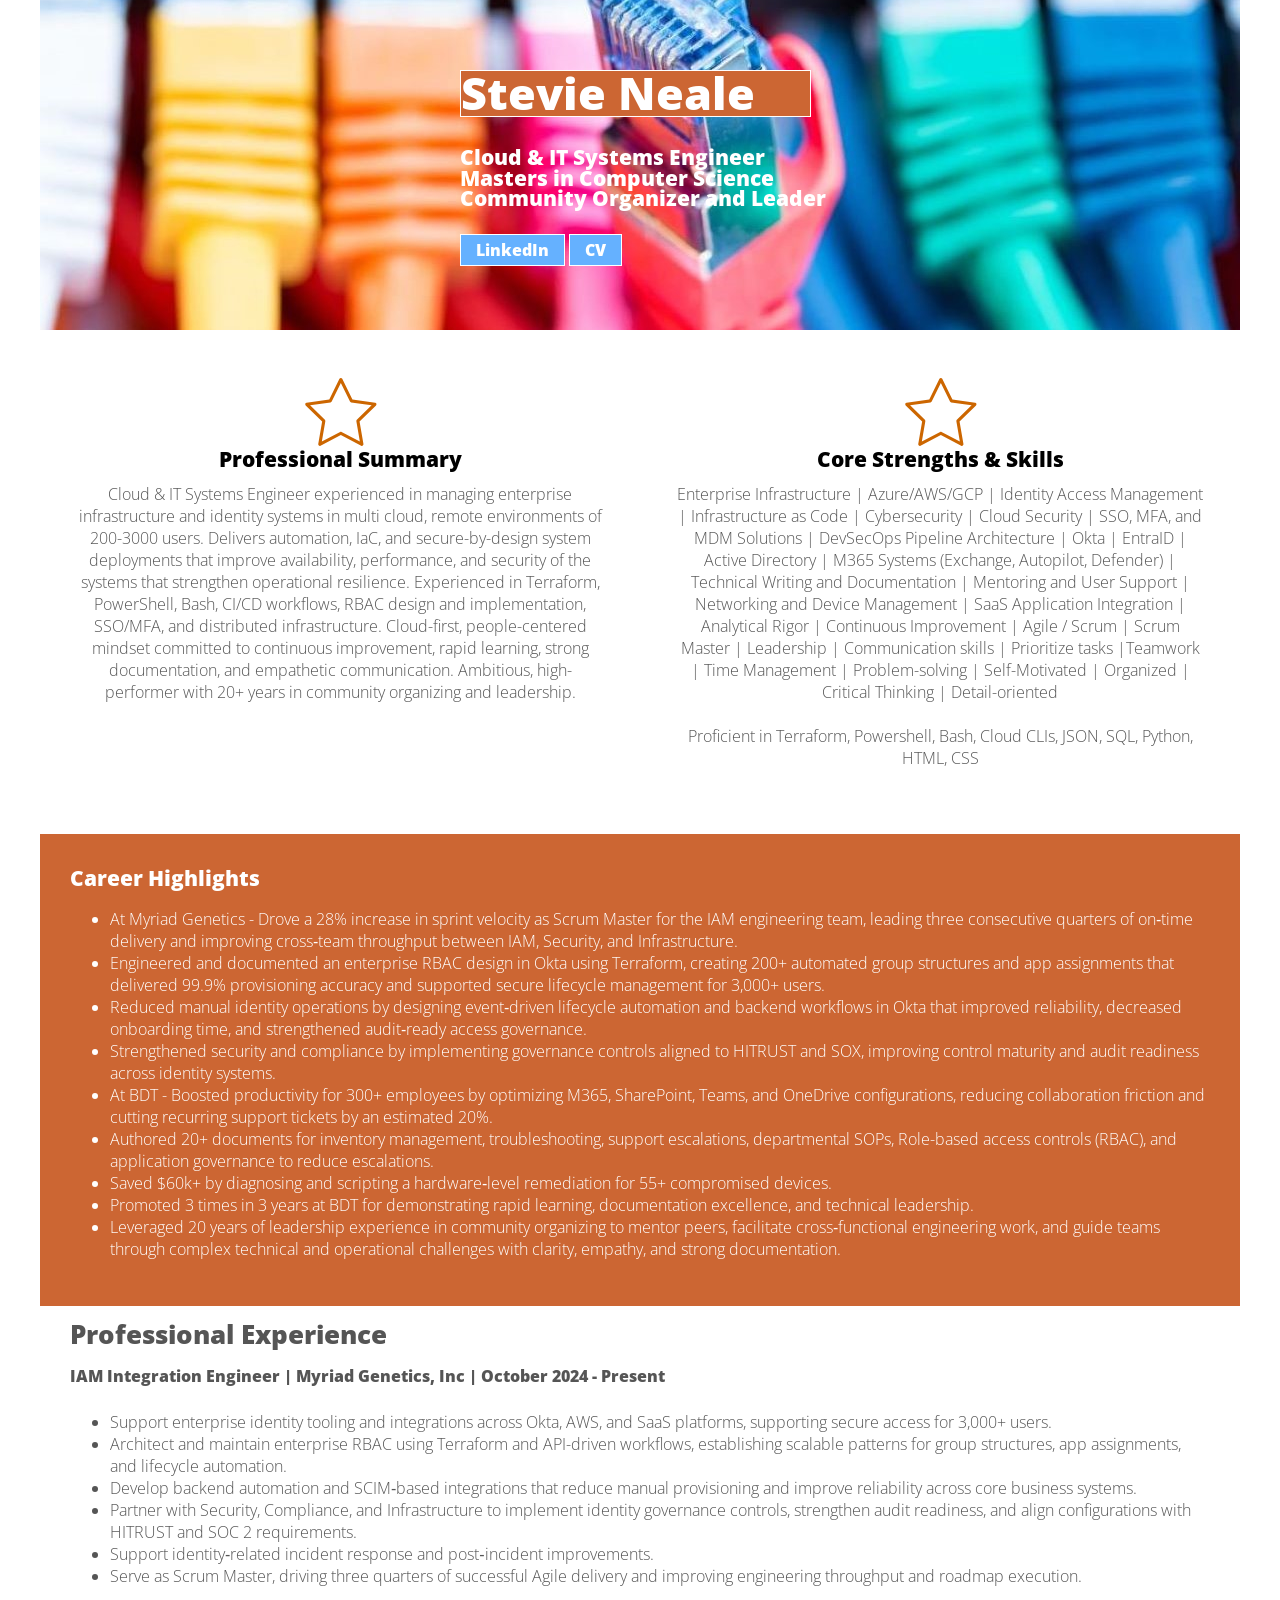
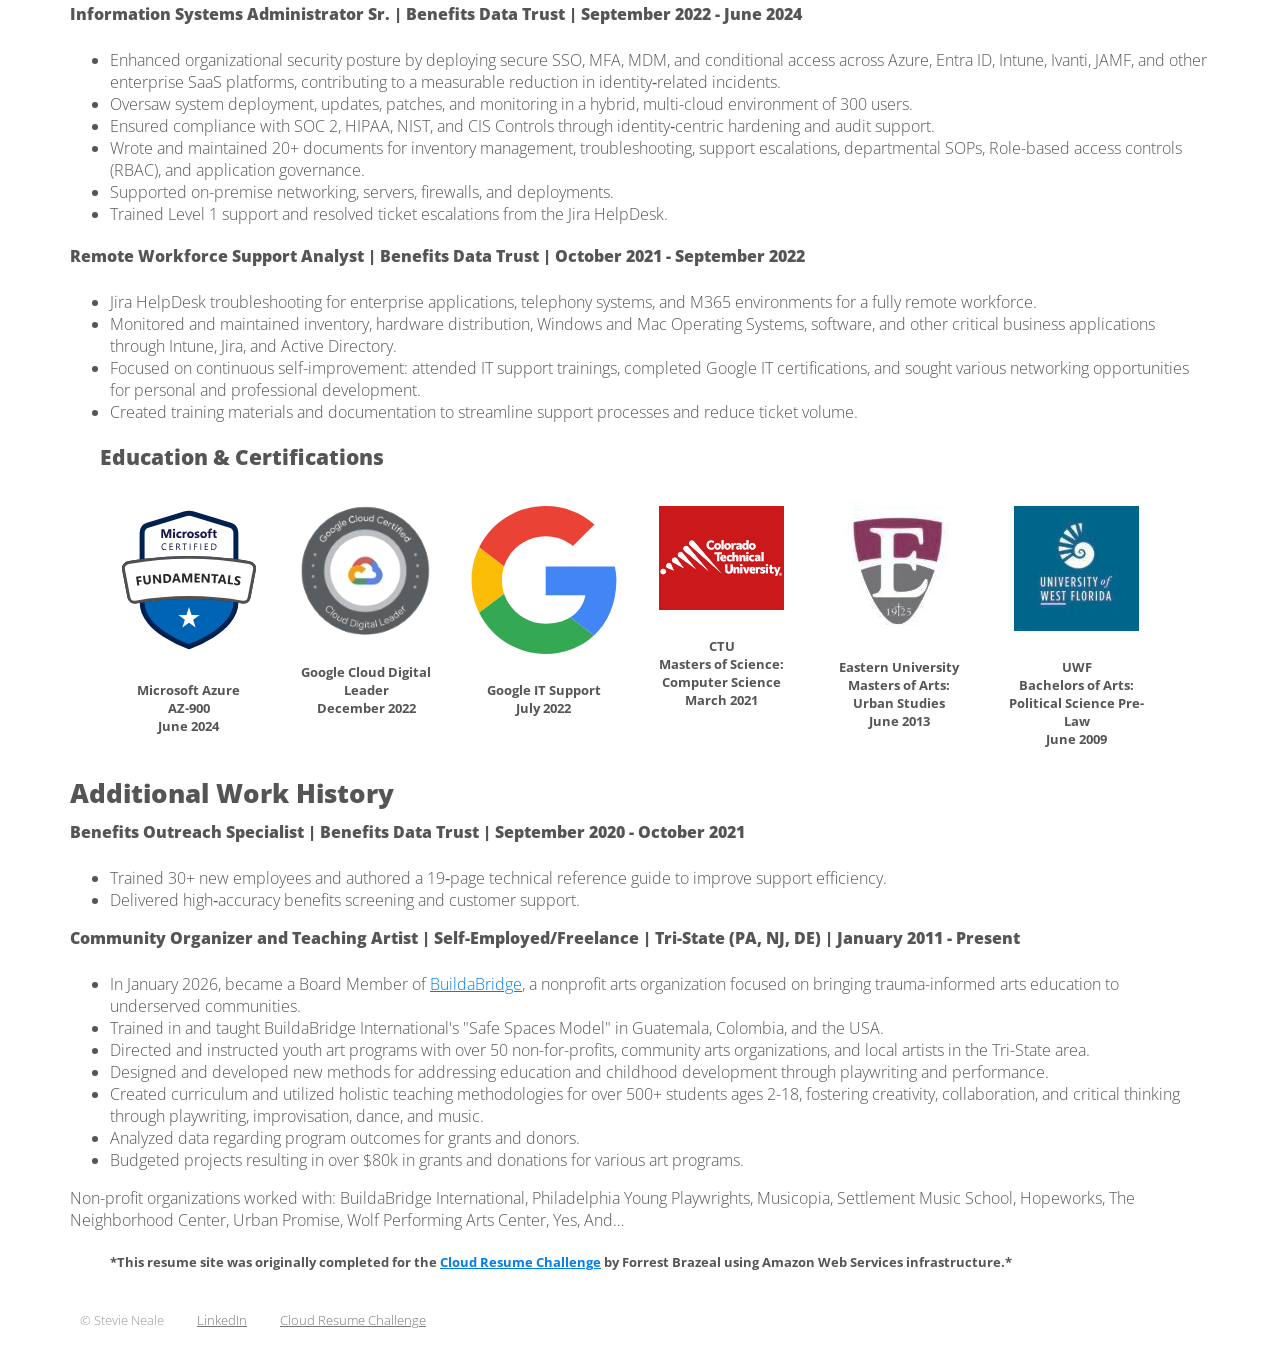
==== commit 92b3e34c: "Update CV narrative, enhance CSS for responsiveness, and add RBAC design page" ====
--- a/index.html
+++ b/index.html
@@ -78,7 +78,7 @@
 							<li>Support identity‑related incident response and post‑incident improvements.</li>
 							<li>Serve as Scrum Master, driving three quarters of successful Agile delivery and improving engineering throughput and roadmap execution.</li>
 						</ul>
-					<h4>Information Systems Administrator | Benefits Data Trust | September 2022 - June 2024</h4>
+					<h4>Information Systems Administrator Sr. | Benefits Data Trust | September 2022 - June 2024</h4>
 					<ul>
 						<li>Enhanced organizational security posture by deploying secure SSO, MFA, MDM, and conditional access across Azure, Entra ID, Intune, Ivanti, JAMF, and other enterprise SaaS platforms, contributing to a measurable reduction in identity‑related incidents.</li>
 						<li>Oversaw system deployment, updates, patches, and monitoring in a hybrid, multi-cloud environment of 300 users.</li>
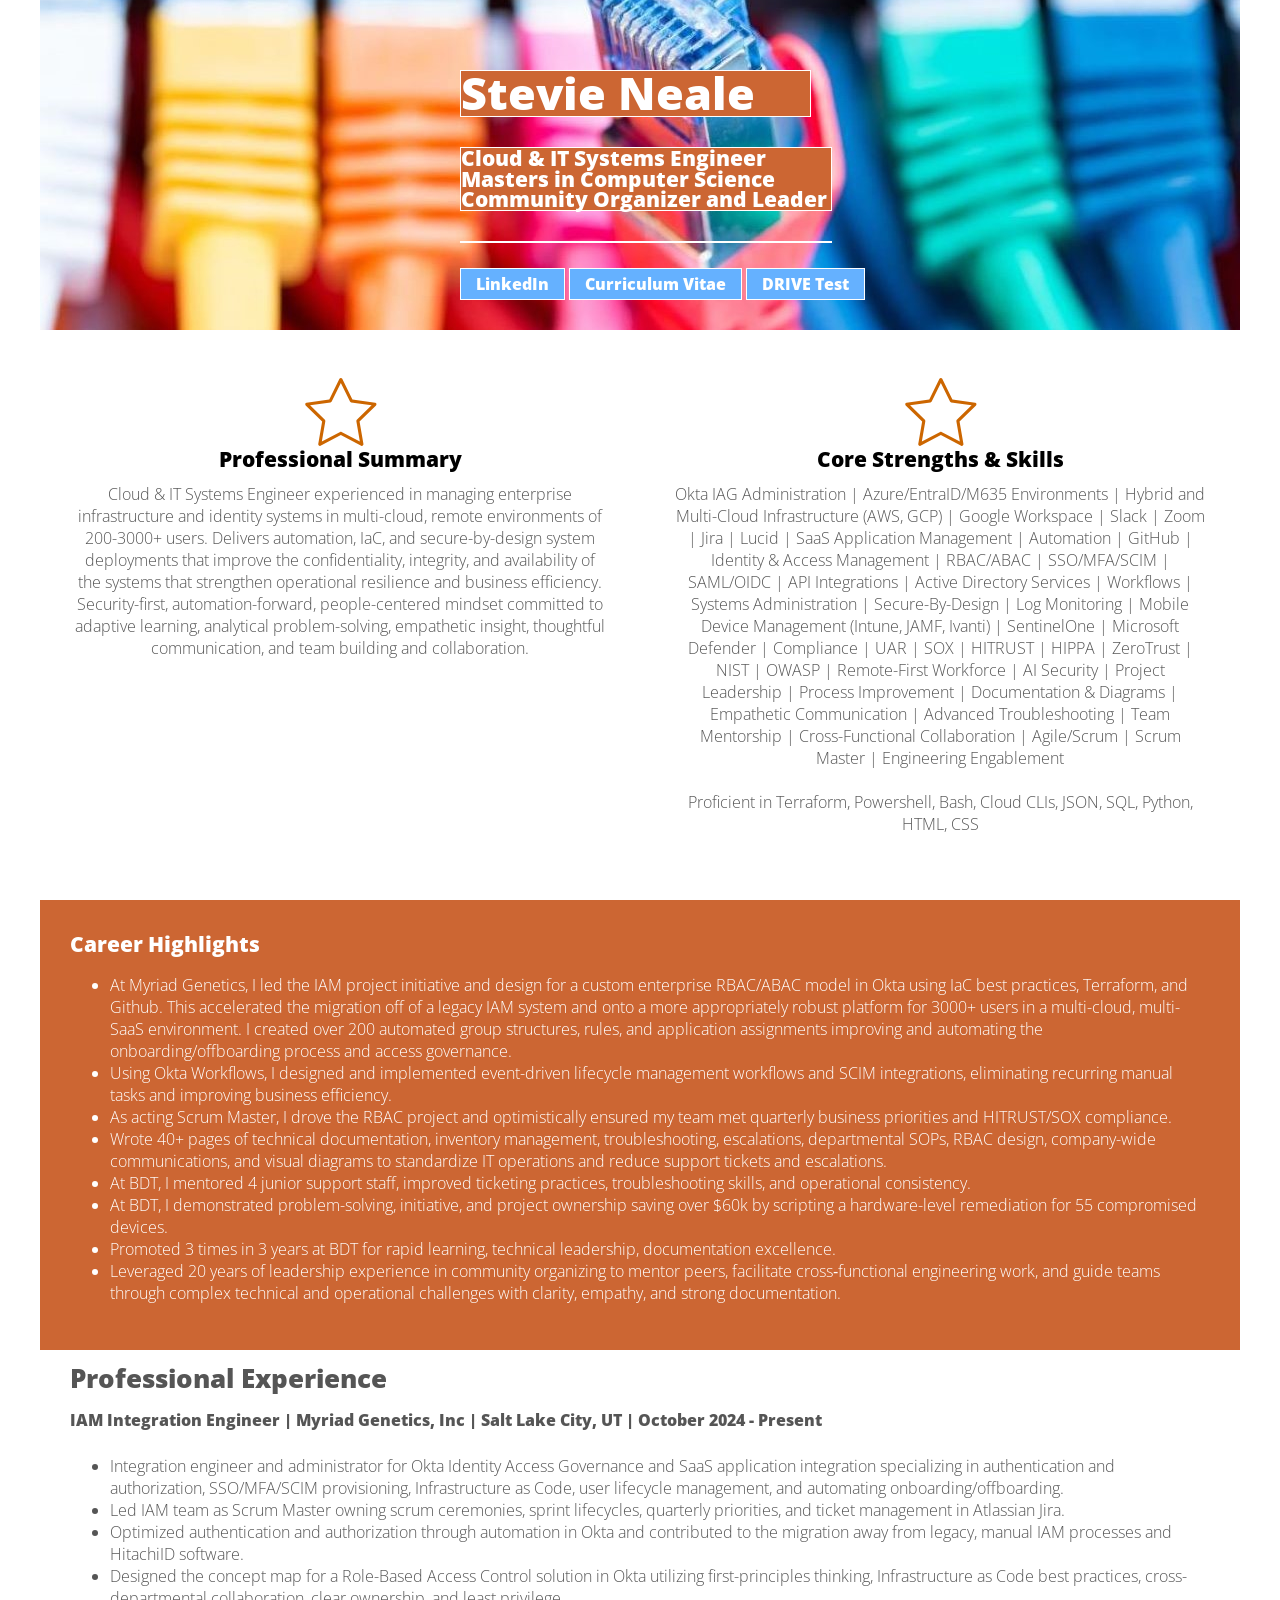
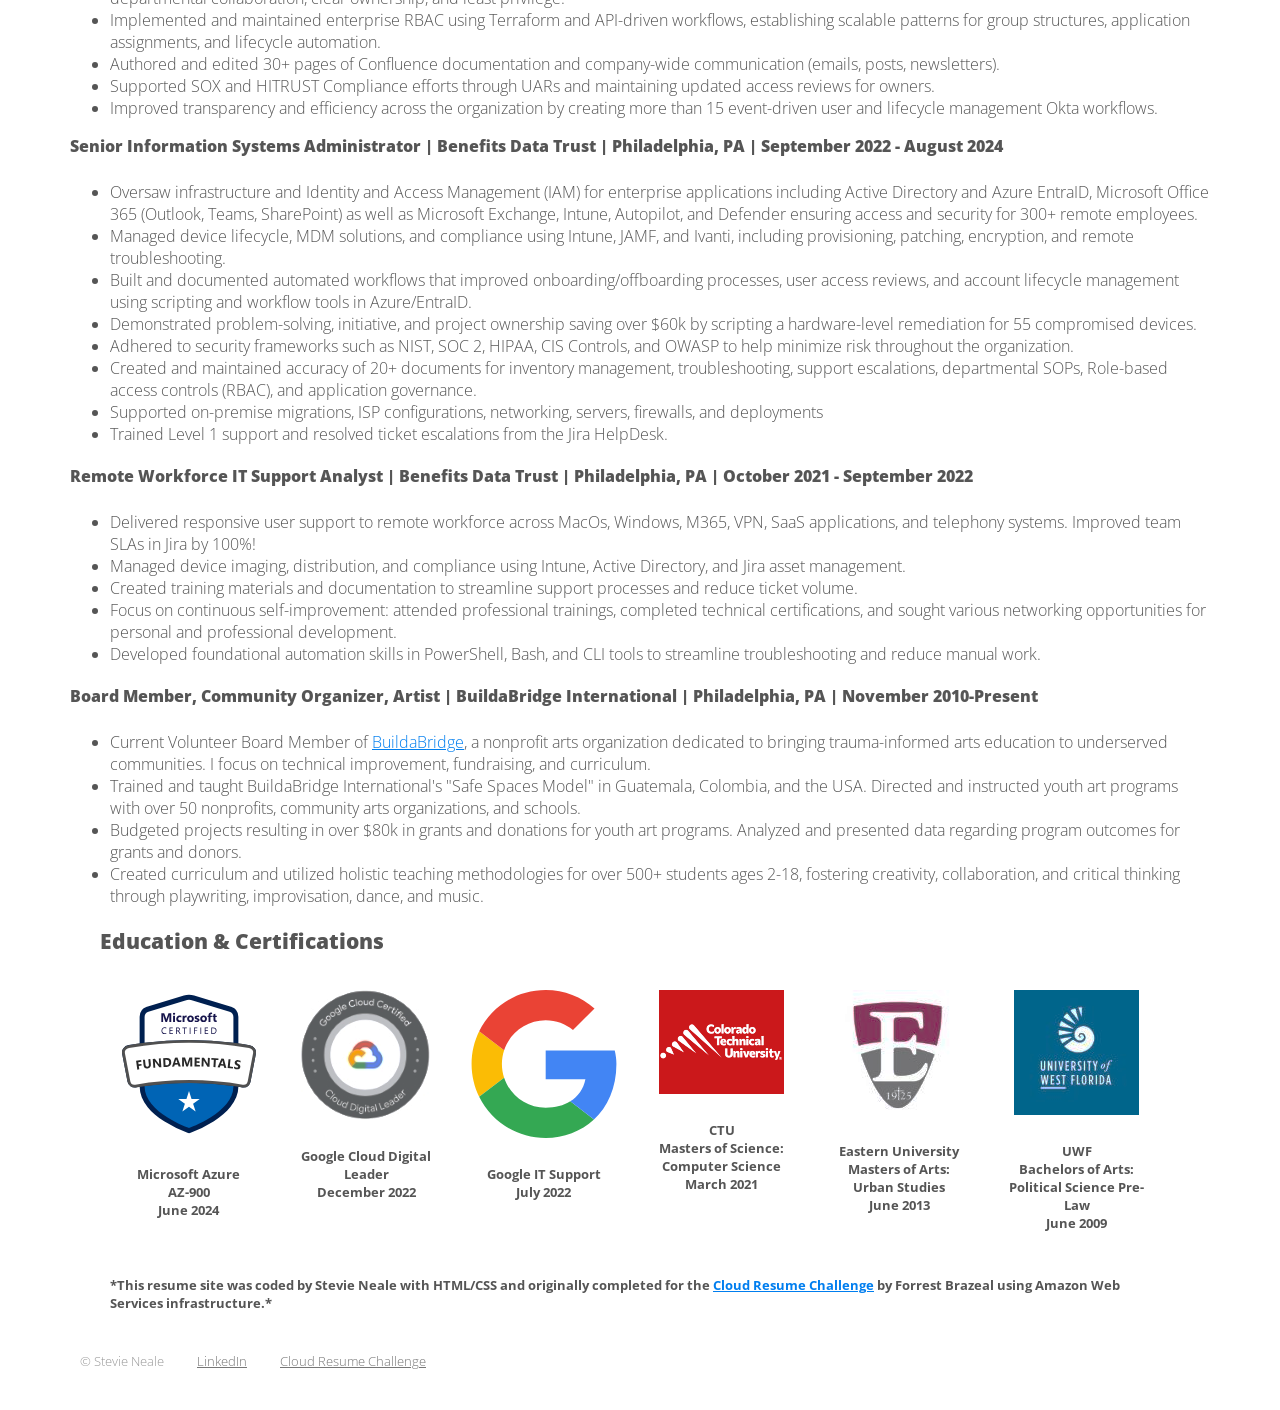
==== commit 71911287: "Add initial drive.html file for displaying DRIVE Personality Test results" ====
--- a/index.html
+++ b/index.html
@@ -1,191 +1,224 @@
 <!DOCTYPE HTML>
 <html lang="en">
-	<head>
-		<meta charset="utf-8">
-		<meta name="viewport" content="width=device-width, initial-scale=1">
-		<title>Stevie Neale Cloud Resume Project</title>
-		<link rel="stylesheet" type="text/css" href="crcstyle.css">
-	</head>
+
+<head>
+	<meta charset="utf-8">
+	<meta name="viewport" content="width=device-width, initial-scale=1">
+	<title>Stevie Neale Cloud Resume Project</title>
+	<link rel="stylesheet" type="text/css" href="crcstyle.css">
+</head>
 
 <body>
 
-		<div id="page">	
-<!-- Comments -->
-			<header>
-				<!--<img alt="Stevie Neale Headshot" src="images/crcheadshot.jpg">-->
-				<div class="hero">
-					<h1>Stevie Neale</h1>
-					<h3>Cloud & IT Systems Engineer<br>Masters in Computer Science<br>Community Organizer and Leader<h3>
-					<h4><a class="btn" title="LinkedIn" href="https://www.linkedin.com/in/stevieneale/">LinkedIn</a>
-						<a class="btn" title="CV" href="CV.html">CV</a>
-					</h4>
-				</div>
-			</header>
-
-			<section class="main">
-				<aside>
-					<div class="content summary">
-						<h3>Professional Summary</h3>
-						<p>Cloud & IT Systems Engineer experienced in managing enterprise infrastructure and identity systems in multi cloud, remote environments of 200-3000 users. Delivers automation, IaC, and secure-by-design system deployments that improve availability, performance, and security of the systems that strengthen operational resilience. Experienced in Terraform, PowerShell, Bash, CI/CD workflows, RBAC design and implementation, SSO/MFA, and distributed infrastructure. Cloud-first, people-centered mindset committed to continuous improvement, rapid learning, strong documentation, and empathetic communication. Ambitious, high-performer with 20+ years in community organizing and leadership.</p>
-					</div>
-				</aside>
-				<!--<aside>
+	<div id="page">
+		<!-- Comments -->
+		<header>
+			<!--<img alt="Stevie Neale Headshot" src="images/crcheadshot.jpg">-->
+			<div class="hero">
+				<h1>Stevie Neale</h1>
+				<h3>Cloud & IT Systems Engineer<br>Masters in Computer Science<br>Community Organizer and Leader<h3>
+						<h4><a class="btn" title="LinkedIn" href="https://www.linkedin.com/in/stevieneale/">LinkedIn</a>
+							<a class="btn" title="Curriculum Vitae" href="CV.html">Curriculum Vitae</a>
+							<a class="btn" title="DRIVE Personality Test Results" href="drive.html">DRIVE
+								Test</a>
+						</h4>
+			</div>
+		</header>
+
+		<section class="main">
+			<aside>
+				<div class="content summary">
+					<h3>Professional Summary</h3>
+					<p>Cloud & IT Systems Engineer experienced in managing enterprise infrastructure and identity
+						systems in multi-cloud, remote environments of 200-3000+ users. Delivers automation, IaC, and
+						secure-by-design system deployments that improve the confidentiality, integrity, and
+						availability of the systems that strengthen operational resilience and business efficiency.
+						Security-first, automation-forward, people-centered mindset committed to adaptive learning,
+						analytical problem-solving, empathetic insight, thoughtful communication, and team building and
+						collaboration.</p>
+				</div>
+			</aside>
+			<!--<aside>
 					<div class="content photo">
 						<img alt="Stevie Neale Headshot" src="images/crcheadshot.jpg">
 						<h4>Stevie Neale (she/they)</h4>
 					</div>
 				</aside> -->
-				<aside>
-					<div class="content skills">
-						<h3>Core Strengths & Skills</h3>
-						<p>Enterprise Infrastructure | Azure/AWS/GCP | Identity Access Management | Infrastructure as Code | Cybersecurity | Cloud Security | SSO, MFA, and MDM Solutions | DevSecOps Pipeline Architecture | Okta | EntraID | Active Directory |  M365 Systems (Exchange, Autopilot, Defender) | Technical Writing and Documentation | Mentoring and User Support | Networking and Device Management | SaaS Application Integration | Analytical Rigor | Continuous Improvement | Agile / Scrum | Scrum Master | Leadership | Communication skills | Prioritize tasks |Teamwork | Time Management | Problem-solving | Self-Motivated | Organized | Critical Thinking | Detail-oriented <br><br></b>Proficient in Terraform, Powershell, Bash, Cloud CLIs, JSON, SQL, Python, HTML, CSS</p>
-					</div>
-				</aside>
-
-			</section>
-
-			<section class="details">
+			<aside>
+				<div class="content skills">
+					<h3>Core Strengths & Skills</h3>
+					<p>Okta IAG Administration | Azure/EntraID/M635 Environments | Hybrid and Multi-Cloud Infrastructure
+						(AWS, GCP) | Google Workspace | Slack | Zoom | Jira | Lucid | SaaS Application Management |
+						Automation | GitHub | Identity & Access Management | RBAC/ABAC | SSO/MFA/SCIM | SAML/OIDC | API
+						Integrations | Active Directory Services | Workflows | Systems Administration | Secure-By-Design
+						| Log Monitoring | Mobile Device Management (Intune, JAMF, Ivanti) | SentinelOne | Microsoft
+						Defender | Compliance | UAR | SOX | HITRUST | HIPPA | ZeroTrust | NIST | OWASP | Remote-First
+						Workforce | AI Security | Project Leadership | Process Improvement | Documentation & Diagrams |
+						Empathetic Communication | Advanced Troubleshooting | Team Mentorship | Cross-Functional
+						Collaboration | Agile/Scrum | Scrum Master | Engineering Engablement<br><br></b>Proficient in
+						Terraform, Powershell, Bash, Cloud CLIs, JSON, SQL, Python, HTML, CSS</p>
+				</div>
+			</aside>
+
+		</section>
+
+		<section class="details">
+			<aside>
+				<div class="content">
+					<h3>Career Highlights</h3>
+					<ul>
+						<li>At Myriad Genetics, I led the IAM project initiative and design for a custom enterprise
+							RBAC/ABAC model in Okta using IaC best practices, Terraform, and Github. This accelerated
+							the migration off of a legacy IAM system and onto a more appropriately robust platform for
+							3000+ users in a multi-cloud, multi-SaaS environment. I created over 200 automated group
+							structures, rules, and application assignments improving and automating the
+							onboarding/offboarding process and access governance. </li>
+						<li>Using Okta Workflows, I designed and implemented event-driven lifecycle management workflows
+							and SCIM integrations, eliminating recurring manual tasks and improving business efficiency.
+						</li>
+						<li>As acting Scrum Master, I drove the RBAC project and optimistically ensured my team met
+							quarterly business priorities and HITRUST/SOX compliance. </li>
+						<li>Wrote 40+ pages of technical documentation, inventory management, troubleshooting,
+							escalations, departmental SOPs, RBAC design, company-wide communications, and visual
+							diagrams to standardize IT operations and reduce support tickets and escalations. </li>
+						<li>At BDT, I mentored 4 junior support staff, improved ticketing practices, troubleshooting
+							skills, and operational consistency. </li>
+						<li>At BDT, I demonstrated problem-solving, initiative, and project ownership saving over $60k
+							by scripting a hardware-level remediation for 55 compromised devices. </li>
+						<li>Promoted 3 times in 3 years at BDT for rapid learning, technical leadership, documentation
+							excellence.</li>
+						<li>Leveraged 20 years of leadership experience in community organizing to mentor peers,
+							facilitate cross‑functional engineering work, and guide teams through complex technical and
+							operational challenges with clarity, empathy, and strong documentation.</li>
+					</ul>
+				</div>
+			</aside>
+
+		</section>
+
+		<section class="content">
+			<aside>
+				<h2>Professional Experience</h2>
 				<aside>
 					<div class="content">
-						<h3>Career Highlights</h3>
-						<ul>
-							<li>At Myriad Genetics - Drove a 28% increase in sprint velocity as Scrum Master for the IAM engineering team, leading three consecutive quarters of on‑time delivery and improving cross‑team throughput between IAM, Security, and Infrastructure.</li>
-							<li>Engineered and documented an enterprise RBAC design in Okta using Terraform, creating 200+ automated group structures and app assignments that delivered 99.9% provisioning accuracy and supported secure lifecycle management for 3,000+ users.</li>
-							<li>Reduced manual identity operations by designing event‑driven lifecycle automation and backend workflows in Okta that improved reliability, decreased onboarding time, and strengthened audit‑ready access governance.</li>
-							<li>Strengthened security and compliance by implementing governance controls aligned to HITRUST and SOX, improving control maturity and audit readiness across identity systems.</li>
-							<li>At BDT - Boosted productivity for 300+ employees by optimizing M365, SharePoint, Teams, and OneDrive configurations, reducing collaboration friction and cutting recurring support tickets by an estimated 20%.</li>
-							<li>Authored 20+ documents for inventory management, troubleshooting, support escalations, departmental SOPs, Role-based access controls (RBAC), and application governance to reduce escalations.</li>
-							<li>Saved $60k+ by diagnosing and scripting a hardware‑level remediation for 55+ compromised devices.</li>
-							<li>Promoted 3 times in 3 years at BDT for demonstrating rapid learning, documentation excellence, and technical leadership.</li>
-							<li>Leveraged 20 years of leadership experience in community organizing to mentor peers, facilitate cross‑functional engineering work, and guide teams through complex technical and operational challenges with clarity, empathy, and strong documentation.</li>
-						</ul>
-					</div>
-				</aside>
-			
-			</section>
-
-			<section class="content">
-				<aside>
-					<h2>Professional Experience</h2>
-				<aside>
-					<div class="content">
-						<h4>IAM Integration Engineer | Myriad Genetics, Inc | October 2024 - Present</h4>
-						<ul>
-							<li>Support enterprise identity tooling and integrations across Okta, AWS, and SaaS platforms, supporting secure access for 3,000+ users.</li>
-							<li>Architect and maintain enterprise RBAC using Terraform and API-driven workflows, establishing scalable patterns for group structures, app assignments, and lifecycle automation.</li>
-							<li>Develop backend automation and SCIM‑based integrations that reduce manual provisioning and improve reliability across core business systems.</li>
-							<li>Partner with Security, Compliance, and Infrastructure to implement identity governance controls, strengthen audit readiness, and align configurations with HITRUST and SOC 2 requirements.</li>
-							<li>Support identity‑related incident response and post‑incident improvements.</li>
-							<li>Serve as Scrum Master, driving three quarters of successful Agile delivery and improving engineering throughput and roadmap execution.</li>
-						</ul>
-					<h4>Information Systems Administrator Sr. | Benefits Data Trust | September 2022 - June 2024</h4>
-					<ul>
-						<li>Enhanced organizational security posture by deploying secure SSO, MFA, MDM, and conditional access across Azure, Entra ID, Intune, Ivanti, JAMF, and other enterprise SaaS platforms, contributing to a measurable reduction in identity‑related incidents.</li>
-						<li>Oversaw system deployment, updates, patches, and monitoring in a hybrid, multi-cloud environment of 300 users.</li>
-						<li>Ensured compliance with SOC 2, HIPAA, NIST, and CIS Controls through identity‑centric hardening and audit support.</li>
-						<li>Wrote and maintained 20+ documents for inventory management, troubleshooting, support escalations, departmental SOPs, Role-based access controls (RBAC), and application governance.</li>
-						<li>Supported on-premise networking, servers, firewalls, and deployments.</li>
-						<li>Trained Level 1 support and resolved ticket escalations from the Jira HelpDesk.</li>
-					</ul>
+						<h4>IAM Integration Engineer | Myriad Genetics, Inc | Salt Lake City, UT | October 2024 -
+							Present</h4>
+						<ul>
+							<li>Integration engineer and administrator for Okta Identity Access Governance and SaaS application integration specializing in authentication and authorization, SSO/MFA/SCIM provisioning, Infrastructure as Code, user lifecycle management, and automating onboarding/offboarding.</li>
+							<li>Led IAM team as Scrum Master owning scrum ceremonies, sprint lifecycles, quarterly priorities, and ticket management in Atlassian Jira.</li>
+							<li>Optimized authentication and authorization through automation in Okta and contributed to the migration away from legacy, manual IAM processes and HitachiID software.</li>
+							<li>Designed the concept map for a Role-Based Access Control solution in Okta utilizing first-principles thinking, Infrastructure as Code best practices, cross-departmental collaboration, clear ownership, and least privilege.</li>
+							<li>Implemented and maintained enterprise RBAC using Terraform and API-driven workflows, establishing scalable patterns for group structures, application assignments, and lifecycle automation.</li>
+							<li>Authored and edited 30+ pages of Confluence documentation and company-wide communication (emails, posts, newsletters).</li>
+							<li>Supported SOX and HITRUST Compliance efforts through UARs and maintaining updated access
+								reviews for owners.</li>
+							<li>Improved transparency and efficiency across the organization by creating more than 15
+								event-driven user and lifecycle management Okta workflows.</li>
+						</ul>
+						<h4>Senior Information Systems Administrator | Benefits Data Trust | Philadelphia, PA |
+							September 2022 - August 2024</h4>
+						<ul>
+							<li>Oversaw infrastructure and Identity and Access Management (IAM) for enterprise applications including Active Directory and Azure EntraID, Microsoft Office 365 (Outlook, Teams, SharePoint) as well as Microsoft Exchange, Intune, Autopilot, and Defender ensuring access and security for 300+ remote employees.</li>
+							<li>Managed device lifecycle, MDM solutions, and compliance using Intune, JAMF, and Ivanti, including provisioning, patching, encryption, and remote troubleshooting.</li>
+							<li>Built and documented automated workflows that improved onboarding/offboarding processes, user access reviews, and account lifecycle management using scripting and workflow tools in Azure/EntraID.</li>
+							<li>Demonstrated problem-solving, initiative, and project ownership saving over $60k by scripting a hardware-level remediation for 55 compromised devices.</li>
+							<li>Adhered to security frameworks such as NIST, SOC 2, HIPAA, CIS Controls, and OWASP to help minimize risk throughout the organization.</li>
+							<li>Created and maintained accuracy of 20+ documents for inventory management, troubleshooting, support escalations, departmental SOPs, Role-based access controls (RBAC), and application governance.</li>
+							<li>Supported on-premise migrations, ISP configurations, networking, servers, firewalls, and
+								deployments</li>
+							<li>Trained Level 1 support and resolved ticket escalations from the Jira HelpDesk.</li>
+						</ul>
 				</aside>
 				<aside>
 					<div class="content">
-						<h4>Remote Workforce Support Analyst | Benefits Data Trust | October 2021 - September 2022</h4>
-						<ul>
-							<li>Jira HelpDesk troubleshooting for enterprise applications, telephony systems, and M365 environments for a fully remote workforce.</li>
-							<li>Monitored and maintained inventory, hardware distribution, Windows and Mac Operating Systems, software, and other critical business applications through Intune, Jira, and Active Directory.</li>
-							<li>Focused on continuous self-improvement: attended IT support trainings, completed Google IT certifications, and sought various networking opportunities for personal and professional development.</li>
+						<h4>Remote Workforce IT Support Analyst | Benefits Data Trust | Philadelphia, PA | October 2021 -
+							September 2022</h4>
+						<ul>
+							<li>Delivered responsive user support to remote workforce across MacOs, Windows, M365, VPN, SaaS applications, and telephony systems. Improved team SLAs in Jira by 100%! </li>
+							<li>Managed device imaging, distribution, and compliance using Intune, Active Directory, and Jira asset management.</li>
 							<li>Created training materials and documentation to streamline support processes and reduce ticket volume.</li>
+							<li>Focus on continuous self-improvement: attended professional trainings, completed technical certifications, and sought various networking opportunities for personal and professional development.</li>
+							<li>Developed foundational automation skills in PowerShell, Bash, and CLI tools to streamline troubleshooting and reduce manual work.</li>
 						</ul>
 					</div>
 				</aside>
-			</section>
-
-			<section class="certs">
-					<h3>Education & Certifications</h3>
-					<!--<aside>
+				<aside>
+					<div class="content">
+						<h4>Board Member, Community Organizer, Artist | BuildaBridge International | Philadelphia, PA | November 2010-Present</h4>
+						<ul>
+							<li>Current Volunteer Board Member of  <a	href="https://buildabridge.org">BuildaBridge</a>, a nonprofit arts organization dedicated to
+							bringing trauma-informed arts education to underserved communities. I focus on technical improvement, fundraising, and curriculum.</li>
+							<li>Trained and taught BuildaBridge International's "Safe Spaces Model" in Guatemala, Colombia, and the USA. Directed and instructed youth art programs with over 50 nonprofits, community arts organizations, and schools.</li>
+							<li>Budgeted projects resulting in over $80k in grants and donations for youth art programs. Analyzed and presented data regarding program outcomes for grants and donors.</li>
+							<li>Created curriculum and utilized holistic teaching methodologies for over 500+ students ages 2-18, fostering creativity, collaboration, and critical thinking through playwriting, improvisation, dance, and music.</li>
+						</ul>
+					</div>
+				</aside>
+		</section>
+
+		<section class="certs">
+			<h3>Education & Certifications</h3>
+			<!--<aside>
 						<div class="content certs">
 						<img alt="Scrum" src="images/scrum.svg">
 						<h5><a title="Scrum Master Bootcamp" href="#">Scrum Master Bootcamp</a><br>Myriad Genetics<br>November 2024</h5>
 						</div>
 					</aside> -->
-					<aside>
-						<div class="content certs">
-						<img alt="Az900" src="images/microsoft-certified-fundamentals-badge.svg">
-						<!-- Comment out<a title="Microsoft AZ-900" href="#">Microsoft AZ-900</a> -->
-						<h5>Microsoft Azure<br>AZ-900<br>June 2024</h5>
-						</div>
-					</aside>
-					<aside>
-						<div class="content certs">
-						<img alt="GCP" src="images/GCPcert-2.svg">
-						<!--<a title="Google Cloud Digital Leader" href="#">Google Cloud Digital Leader</a>-->
-						<h5>Google Cloud Digital Leader<br>December 2022</h5>
-						</div>
-					</aside>
-					<aside>
-						<div class="content certs">
-						<img alt="GoogleIT" src="images/Google_icon-icons.com_66793.svg">
-						<!--<a title="Google IT Support" href="#">Google IT Support</a>-->
-						<h5>Google IT Support<br>July 2022</h5>
-						</div>
-					</aside>
-					<aside>
-						<div class="content certs">
-						<img alt="CTU" src="images/ctu-logo-125.svg">
-						<!-- Comment out<a title="Colorado Technical University" href="#">Colorado Technical University</a> -->
-						<h5>CTU<br>Masters of Science:<br>Computer Science<br>March 2021</h5>
-						</div>
-					</aside>
-					<aside>
-						<div class="content certs">
-						<img alt="Eastern" src="images/eastern_university_logo-1.svg">
-						<!-- Comment out<a title="Eastern University" href="#">Eastern University</a> -->
-						<h5>Eastern University<br>Masters of Arts:<br>Urban Studies<br>June 2013</h5>
-						</div>
-					</aside>
-					<aside>
-						<div class="content certs">
-						<img alt="UWF" src="images/uwflogo.svg">
-						<!-- Comment out<a title="University of West Florida" href="#">University of West Florida</a> -->
-						<h5>UWF<br>Bachelors of Arts:<br>Political Science Pre-Law<br>June 2009</h5>
-						</div>
-					</aside>
-				</section>
-
-			<section class=additional>
-				<aside>
-					<div class="content">
-						<h2>Additional Work History</h2>
-						<h4>Benefits Outreach Specialist | Benefits Data Trust | September 2020 - October 2021</h4>
-						<ul>
-							<li>Trained 30+ new employees and authored a 19‑page technical reference guide to improve support efficiency.</li>
-							<li>Delivered high‑accuracy benefits screening and customer support.</li>
-						</ul>
-						<h4>Community Organizer and Teaching Artist | Self-Employed/Freelance | Tri-State (PA, NJ, DE) | January 2011 - Present</h4>
-						<ul>
-							<li>In January 2026, became a Board Member of <a href="https://buildabridge.org">BuildaBridge</a>, a nonprofit arts organization focused on bringing trauma-informed arts education to underserved communities.</li>
-							<li>Trained in and taught BuildaBridge International's "Safe Spaces Model" in Guatemala, Colombia, and the USA.</li>
-							<li>Directed and instructed youth art programs with over 50 non-for-profits, community arts organizations, and local artists in the Tri-State area.</li>
-							<li>Designed and developed new methods for addressing education and childhood development through playwriting and performance.</li>
-							<li>Created curriculum and utilized holistic teaching methodologies for over 500+ students ages 2-18, fostering creativity, collaboration, and critical thinking through playwriting, improvisation, dance, and music.</li>
-							<li>Analyzed data regarding program outcomes for grants and donors.</li>
-							<li>Budgeted projects resulting in over $80k in grants and donations for various art programs.</li>
-						</ul>
-						<p>Non-profit organizations worked with: BuildaBridge International, Philadelphia Young Playwrights, Musicopia, Settlement Music School, Hopeworks, The Neighborhood Center, Urban Promise, Wolf Performing Arts Center, Yes, And…</p>
-					</div>
-				</aside>
-
-			</section>
-
-			<section>
+			<aside>
+				<div class="content certs">
+					<img alt="Az900" src="images/microsoft-certified-fundamentals-badge.svg">
+					<!-- Comment out<a title="Microsoft AZ-900" href="#">Microsoft AZ-900</a> -->
+					<h5>Microsoft Azure<br>AZ-900<br>June 2024</h5>
+				</div>
+			</aside>
+			<aside>
+				<div class="content certs">
+					<img alt="GCP" src="images/GCPcert-2.svg">
+					<!--<a title="Google Cloud Digital Leader" href="#">Google Cloud Digital Leader</a>-->
+					<h5>Google Cloud Digital Leader<br>December 2022</h5>
+				</div>
+			</aside>
+			<aside>
+				<div class="content certs">
+					<img alt="GoogleIT" src="images/Google_icon-icons.com_66793.svg">
+					<!--<a title="Google IT Support" href="#">Google IT Support</a>-->
+					<h5>Google IT Support<br>July 2022</h5>
+				</div>
+			</aside>
+			<aside>
+				<div class="content certs">
+					<img alt="CTU" src="images/ctu-logo-125.svg">
+					<!-- Comment out<a title="Colorado Technical University" href="#">Colorado Technical University</a> -->
+					<h5>CTU<br>Masters of Science:<br>Computer Science<br>March 2021</h5>
+				</div>
+			</aside>
+			<aside>
+				<div class="content certs">
+					<img alt="Eastern" src="images/eastern_university_logo-1.svg">
+					<!-- Comment out<a title="Eastern University" href="#">Eastern University</a> -->
+					<h5>Eastern University<br>Masters of Arts:<br>Urban Studies<br>June 2013</h5>
+				</div>
+			</aside>
+			<aside>
+				<div class="content certs">
+					<img alt="UWF" src="images/uwflogo.svg">
+					<!-- Comment out<a title="University of West Florida" href="#">University of West Florida</a> -->
+					<h5>UWF<br>Bachelors of Arts:<br>Political Science Pre-Law<br>June 2009</h5>
+				</div>
+			</aside>
+		</section>
+
+		
+		<section>
 			<blockquote>
-				<h5 class = "disclaimer">*This resume site was originally completed for the <a href= "https://cloudresumechallenge.dev/">Cloud Resume Challenge</a> by Forrest Brazeal using Amazon Web Services infrastructure.*</h5>
+				<h5 class="disclaimer">*This resume site was coded by Stevie Neale with HTML/CSS and originally completed for the <a
+						href="https://cloudresumechallenge.dev/">Cloud Resume Challenge</a> by Forrest Brazeal using
+					Amazon Web Services infrastructure.*</h5> 
 			</blockquote>
 
-			</section>
-
-			<!--
+		</section>
+
+		<!--
 			<nav>
 				<ul>
 					<li>
@@ -229,15 +262,16 @@
 			
 		-->
 
-			<footer>
-				&copy; Stevie Neale
-				<div class="content">
-					<a title="LinkedIn" href="https://www.linkedin.com/in/stevieneale">LinkedIn</a>
-					<a title="Cloud Resume Challenge" href="https://cloudresumechallenge.dev">Cloud Resume Challenge</a>
-				</div>
-			</footer>
-
-		</div>
-
-	</body>
-</html>
+		<footer>
+			&copy; Stevie Neale
+			<div class="content">
+				<a title="LinkedIn" href="https://www.linkedin.com/in/stevieneale">LinkedIn</a>
+				<a title="Cloud Resume Challenge" href="https://cloudresumechallenge.dev">Cloud Resume Challenge</a>
+			</div>
+		</footer>
+
+	</div>
+
+</body>
+
+</html>
--- a/crcstyle.css
+++ b/crcstyle.css
@@ -71,7 +71,7 @@
 
 header div.hero { position: absolute; width: 56%; top: 70px; left: 35%; }
 header div.hero h1 { line-height: 1em; width:52%; margin: 0 0 30px 0; color: #fff; border: 1px solid #fff; background-color:#cc6633; } 
-header div.hero h3 { line-height: 1em; margin: 0 76px 30px 0px; color: #fff; }
+header div.hero h3 { line-height: 1em; margin: 0 300px 30px 0px; color: #fff; border: 1px solid #fff; background-color:#cc6633; }
 
 header a.btn { background-color:#65b1ff; } 
 
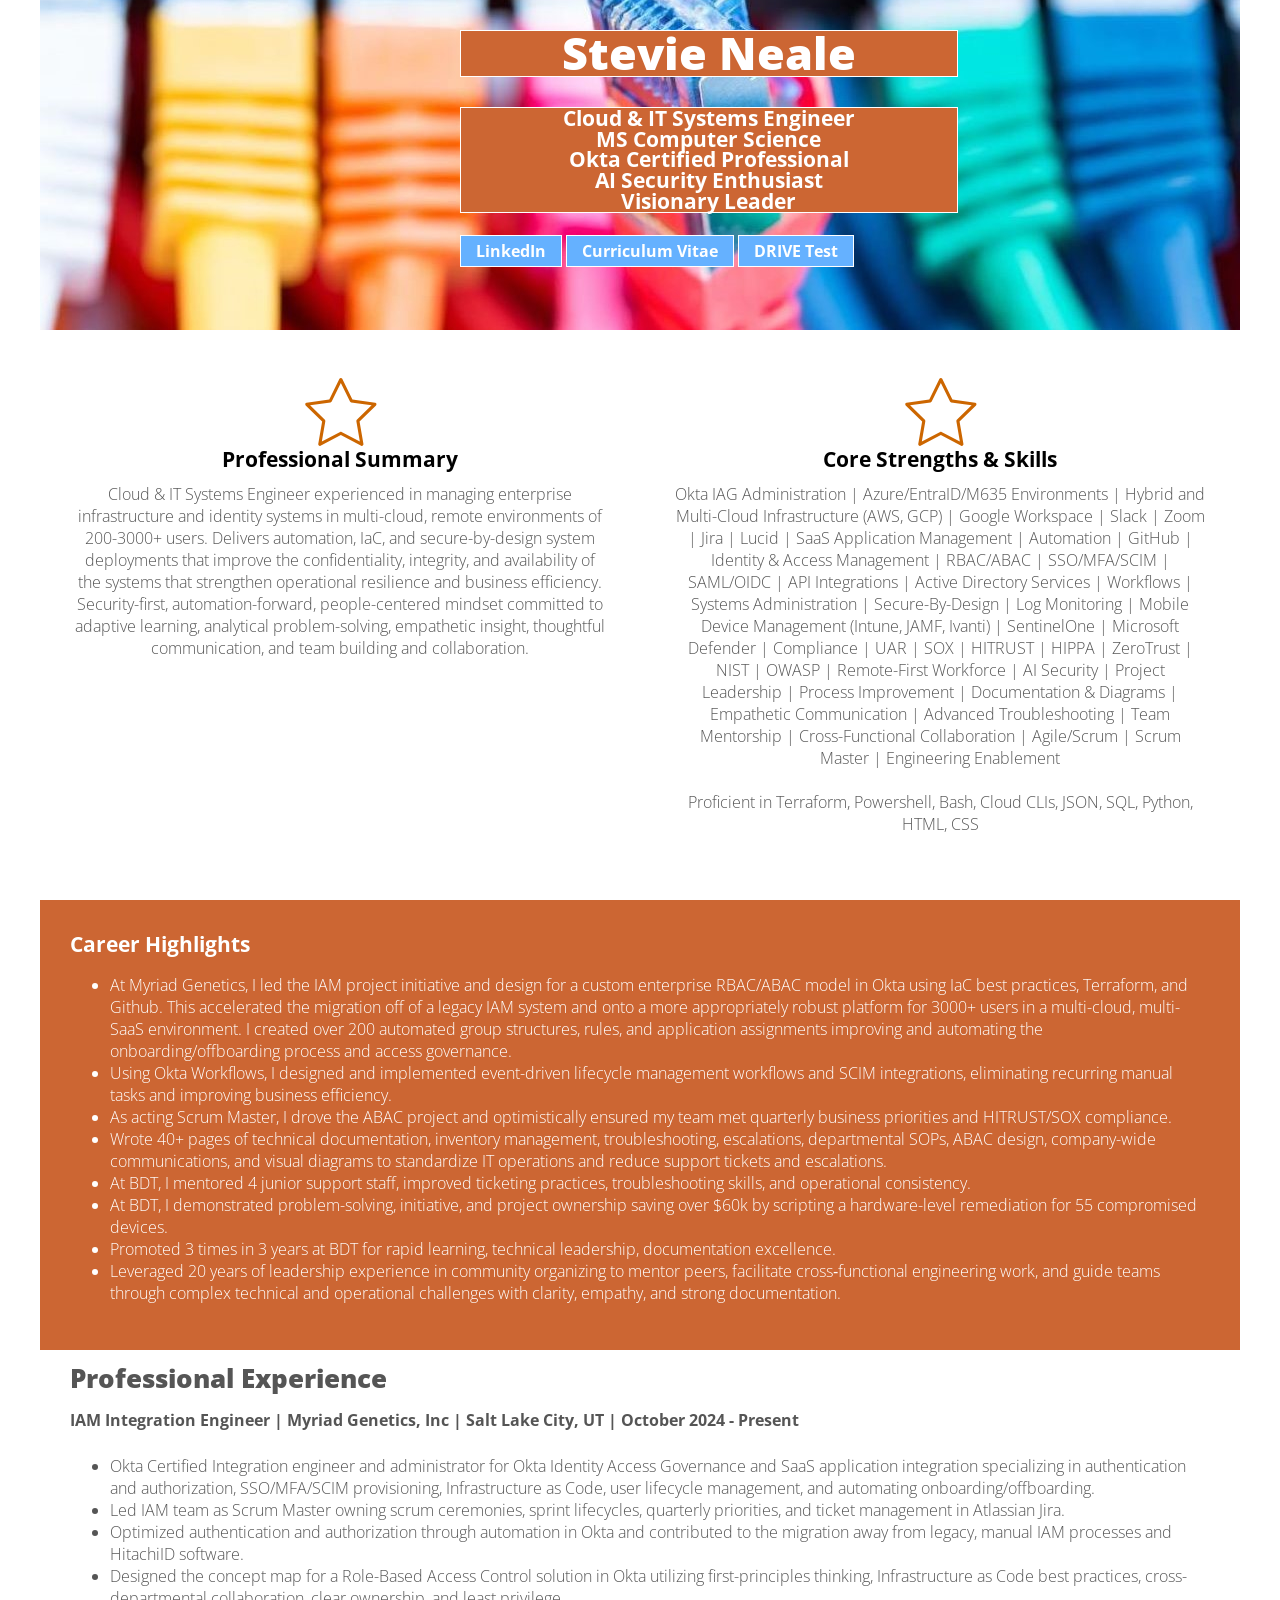
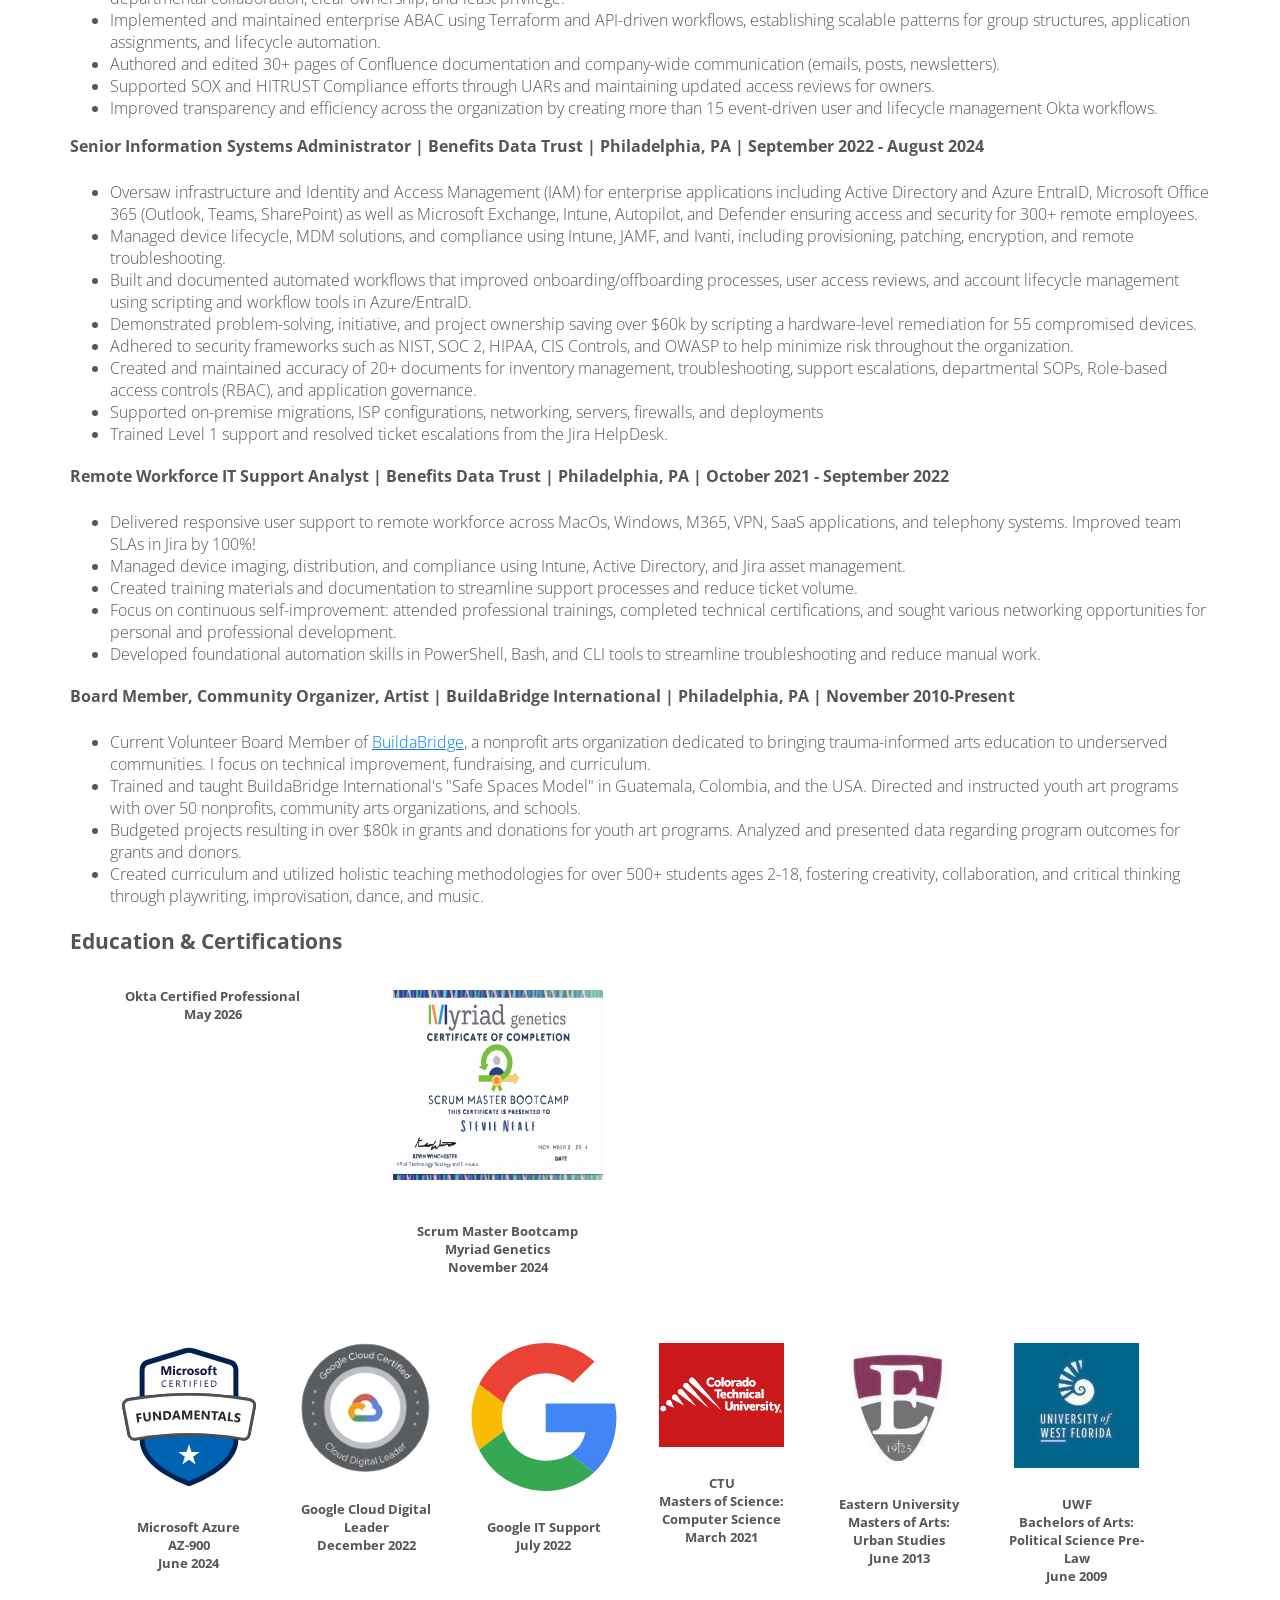
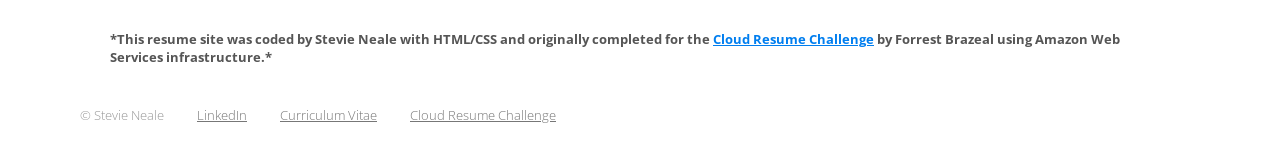
==== commit 9a767895: "Add certifications" ====
--- a/index.html
+++ b/index.html
@@ -16,12 +16,12 @@
 			<!--<img alt="Stevie Neale Headshot" src="images/crcheadshot.jpg">-->
 			<div class="hero">
 				<h1>Stevie Neale</h1>
-				<h3>Cloud & IT Systems Engineer<br>Masters in Computer Science<br>Community Organizer and Leader<h3>
-						<h4><a class="btn" title="LinkedIn" href="https://www.linkedin.com/in/stevieneale/">LinkedIn</a>
+				<h3>Cloud & IT Systems Engineer<br>MS Computer Science<br>Okta Certified Professional<br>AI Security Enthusiast<br>Visionary Leader</h3>
+				<h4><a class="btn" title="LinkedIn" href="https://www.linkedin.com/in/stevieneale/">LinkedIn</a>
 							<a class="btn" title="Curriculum Vitae" href="CV.html">Curriculum Vitae</a>
 							<a class="btn" title="DRIVE Personality Test Results" href="drive.html">DRIVE
 								Test</a>
-						</h4>
+				</h4>
 			</div>
 		</header>
 
@@ -55,7 +55,7 @@
 						Defender | Compliance | UAR | SOX | HITRUST | HIPPA | ZeroTrust | NIST | OWASP | Remote-First
 						Workforce | AI Security | Project Leadership | Process Improvement | Documentation & Diagrams |
 						Empathetic Communication | Advanced Troubleshooting | Team Mentorship | Cross-Functional
-						Collaboration | Agile/Scrum | Scrum Master | Engineering Engablement<br><br></b>Proficient in
+						Collaboration | Agile/Scrum | Scrum Master | Engineering Enablement<br><br></b>Proficient in
 						Terraform, Powershell, Bash, Cloud CLIs, JSON, SQL, Python, HTML, CSS</p>
 				</div>
 			</aside>
@@ -76,10 +76,10 @@
 						<li>Using Okta Workflows, I designed and implemented event-driven lifecycle management workflows
 							and SCIM integrations, eliminating recurring manual tasks and improving business efficiency.
 						</li>
-						<li>As acting Scrum Master, I drove the RBAC project and optimistically ensured my team met
+						<li>As acting Scrum Master, I drove the ABAC project and optimistically ensured my team met
 							quarterly business priorities and HITRUST/SOX compliance. </li>
 						<li>Wrote 40+ pages of technical documentation, inventory management, troubleshooting,
-							escalations, departmental SOPs, RBAC design, company-wide communications, and visual
+							escalations, departmental SOPs, ABAC design, company-wide communications, and visual
 							diagrams to standardize IT operations and reduce support tickets and escalations. </li>
 						<li>At BDT, I mentored 4 junior support staff, improved ticketing practices, troubleshooting
 							skills, and operational consistency. </li>
@@ -104,11 +104,11 @@
 						<h4>IAM Integration Engineer | Myriad Genetics, Inc | Salt Lake City, UT | October 2024 -
 							Present</h4>
 						<ul>
-							<li>Integration engineer and administrator for Okta Identity Access Governance and SaaS application integration specializing in authentication and authorization, SSO/MFA/SCIM provisioning, Infrastructure as Code, user lifecycle management, and automating onboarding/offboarding.</li>
+							<li>Okta Certified Integration engineer and administrator for Okta Identity Access Governance and SaaS application integration specializing in authentication and authorization, SSO/MFA/SCIM provisioning, Infrastructure as Code, user lifecycle management, and automating onboarding/offboarding.</li>
 							<li>Led IAM team as Scrum Master owning scrum ceremonies, sprint lifecycles, quarterly priorities, and ticket management in Atlassian Jira.</li>
 							<li>Optimized authentication and authorization through automation in Okta and contributed to the migration away from legacy, manual IAM processes and HitachiID software.</li>
 							<li>Designed the concept map for a Role-Based Access Control solution in Okta utilizing first-principles thinking, Infrastructure as Code best practices, cross-departmental collaboration, clear ownership, and least privilege.</li>
-							<li>Implemented and maintained enterprise RBAC using Terraform and API-driven workflows, establishing scalable patterns for group structures, application assignments, and lifecycle automation.</li>
+							<li>Implemented and maintained enterprise ABAC using Terraform and API-driven workflows, establishing scalable patterns for group structures, application assignments, and lifecycle automation.</li>
 							<li>Authored and edited 30+ pages of Confluence documentation and company-wide communication (emails, posts, newsletters).</li>
 							<li>Supported SOX and HITRUST Compliance efforts through UARs and maintaining updated access
 								reviews for owners.</li>
@@ -156,14 +156,23 @@
 				</aside>
 		</section>
 
+		<!--EDUCATION AND CERTIFICATIONS-->
+
+		<section class="okta">
+			<h3>Education & Certifications</h3>
+			<aside>
+				<div data-iframe-width="150" data-iframe-height="260" data-share-badge-id="a8449ab0-f1ed-459d-ac88-53a3dd0f3681" data-share-badge-host="https://www.credly.com"></div>
+				<script type="text/javascript" async src="https://cdn.credly.com/assets/utilities/embed.js"></script>
+				<h5>Okta Certified Professional<br>May 2026</h5>
+			</aside>
+			<aside>
+				<div class="contentcerts">
+					<a href="scrumcert.html"><img alt="Scrum Cert" src="images/scrumcert.svg"></a>
+					<h5>Scrum Master Bootcamp<br>Myriad Genetics<br>November 2024</h5>
+				</div>
+			</aside>
+		</section>	
 		<section class="certs">
-			<h3>Education & Certifications</h3>
-			<!--<aside>
-						<div class="content certs">
-						<img alt="Scrum" src="images/scrum.svg">
-						<h5><a title="Scrum Master Bootcamp" href="#">Scrum Master Bootcamp</a><br>Myriad Genetics<br>November 2024</h5>
-						</div>
-					</aside> -->
 			<aside>
 				<div class="content certs">
 					<img alt="Az900" src="images/microsoft-certified-fundamentals-badge.svg">
@@ -266,6 +275,7 @@
 			&copy; Stevie Neale
 			<div class="content">
 				<a title="LinkedIn" href="https://www.linkedin.com/in/stevieneale">LinkedIn</a>
+				<a title="Curriculum Vitae" href="CV.html">Curriculum Vitae</a>
 				<a title="Cloud Resume Challenge" href="https://cloudresumechallenge.dev">Cloud Resume Challenge</a>
 			</div>
 		</footer>
--- a/crcstyle.css
+++ b/crcstyle.css
@@ -29,13 +29,13 @@
 h3 {
     margin: 0 0 .5em 0;
     font-size: 1.3em;
-    font-weight: 800
+    font-weight: 700
 }
 
 h4 {
     margin: 0 0 1.5em 0;
     font-size: 1em;
-    font-weight: 800;
+    font-weight: 700;
 }
 
 p {
@@ -50,7 +50,7 @@
     color: #65b1ff;
 }
 
-a.btn { font-size: 1em; text-decoration: none; color: #fff; border: 1px solid #fff; padding: 4px 15px; transition: background-color .5s; } 
+a.btn { font-size: 1em; text-decoration: none; color: #fff; border: 1px solid #fff; padding: 4px 15px; transition: background-color .5s;} 
 
 a.btn:hover { background-color: rgba(0, 0, 0, .3); } 
 
@@ -69,11 +69,13 @@
 
 header a.logo span {display: none}*/
 
-header div.hero { position: absolute; width: 56%; top: 70px; left: 35%; }
-header div.hero h1 { line-height: 1em; width:52%; margin: 0 0 30px 0; color: #fff; border: 1px solid #fff; background-color:#cc6633; } 
-header div.hero h3 { line-height: 1em; margin: 0 300px 30px 0px; color: #fff; border: 1px solid #fff; background-color:#cc6633; }
-
-header a.btn { background-color:#65b1ff; } 
+header div.hero { position: relative; width: 70%; top: 30px; left: 35%; }
+header div.hero h1 { line-height: 1em; width: 59%; margin: 0 0 30px 0; color: #fff; border: 1px solid #fff; background-color:#cc6633; text-align: center;} 
+header div.hero h3 { line-height: 1em; width:59%; margin: 10px 0 30px 0px; color: #fff; border: 1px solid #fff; background-color:#cc6633; text-align: center;} 
+
+header div.hero h4 { line-height: 1em; width: 60%; }
+
+header a.btn { background-color:#65b1ff; width:59%; } 
 
 /* Section - All  */
 
@@ -99,7 +101,13 @@
 
 section.details {background-color: #cc6633; padding-top: 30px; padding-bottom: 30px; color: #fff; }
 
-/*Section - Certs */
+/*Section - Okta and Certs */
+
+section.okta aside {width: 25%; float: left; text-align: center; }
+
+div.contentokta {  margin: 15px; background: no-repeat center top; background-size: 50px 50px; padding-top: 10px;}
+
+div.contentcerts img { height: 190px; width: 210px; margin: 15px; background: no-repeat center top; background-size: 50px 50px; padding-top: 10px;}
 
 section.certs { margin-top: 20px; margin-bottom: 10px; margin-left: 30px; padding: 20; }
 
@@ -173,13 +181,15 @@
 
     h1 { font-size: 2.4em; }
 
-    /* Header */
+    /* Header 
     header div.hero { left: 35%; top: 70px; }
     header div.hero h1 { width: 85%; }
 
  
     header div.hero h1 { line-height: 1em; width: 54%; margin: 0 0 30px 0px; color: #fff; border: 1px solid #fff; } 
-    header div.hero h3 {line-height: 1em; margin: 0 50px 30px 0; color: #fff; }
+    header div.hero h3 {line-height: 1em; width: 54%; margin: 0 50px 30px 0; color: #fff; }*/
+
+   header div.hero h4 { width: 75%; }
 
     /* Section-Atmosphere or details */
     section.details content {padding-left: 400px; background-size: 375px auto; }
@@ -194,11 +204,14 @@
 
     h1 { font-size: 2.2em; }
 
-    /*Header*/ 
+    /*Header */
 
     header { height: 300px; background-image: url(images/ethernetoriginal_825.jpg); }
-    header div.hero { top: 50px; left: 35%; }
-    header img { height: 300px; }
+
+    header div.hero { width: 600px; top: 20px; left: 50px; }
+    
+    /*header div.hero { top: 50px; left: 35%; }
+    header img { height: 300px; }*/
 
     /*Section - Atmosphere or details */
 
@@ -221,11 +234,11 @@
     h1 { font-size: 1.8em; }
     h2 { font-size: 1.4em; }
     h3 { font-size: 1.1em; }
-    a.btn { font-size: 1em; }
+    a.btn { font-size: .8em; }
 
      /*Header*/ 
-
-    header div.hero { top: 55px; left: 35% }
+    header div.hero { width: 600px; top: 10px; left: 25px; }
+    header div.hero h4 { width: 75%; }
     
     /*Section - Main (professional summary and core strengths)*/
 
@@ -266,8 +279,8 @@
     }
         */
 
-    header div.hero { width: 400px; top: 20px; left: 100px; }
-    header div.hero h1 { font-size: 2em; margin-bottom: 10px; }
+    header div.hero { width: 600px; top: 10px; left: 25px; }
+    header div.hero h1 { font-size: 2em; margin-bottom: 5px; }
     header img { height: 200px; }
 
     /*Section - Main*/ 
@@ -285,6 +298,15 @@
 
     nav {position: static; width: auto; padding: 20px 15px; background-color: #4b0a0c; } */
 
+    /*Section - Okta */
+  section.okta aside {float: left; margin: 10px; position: relative; padding: 0 60px 0 0; } 
+
+  section.okta aside h5 { font-size: .6em; text-align: center; width: 25%; }
+
+  div.contentcerts img { width: 100px; height: 80px; }
+
+  div.contentcerts h5 { font-size: .6em; text-align: center; width: 25%; }
+
     /*Section - How-to or Certs */
     section.certs aside div.content.certs { margin-top: 20px; margin-bottom: 10px; float: right; padding-left: 325px; background-size: 300px auto; }
     section.certs aside div.content.certs img { height: 50px; padding: 0 10px 0 325px; background-size: 300px auto; }
@@ -298,10 +320,20 @@
   /*Header*/
   header { height: 150px; background-image: url(images/ethernetoriginal_425.jpg); }
 
-  header div.hero { width: 100%; left: 10px; top: 20px; text-align: center; }
-  header div.hero h1 { font-size: 1.2em; margin-bottom: 10px; margin-left: 65px;}
-  header div.hero h3 { font-size: .9em; margin-bottom: 10px; }
-  header div.hero a.btn { padding: 2px 10px; font-size: .8em; margin-right: 75px; }
+  header div.hero { width: 90%; left: 20px; top: 10px; text-align: center; }
+  header div.hero h1 { font-size: 1.2em; margin-bottom: 10px; margin-left: 25px;}
+  header div.hero h3 { font-size: .8em; width: 80%; margin-bottom: 5px; }
+  header div.hero h4 { width: 120%; margin: 0 0 0 -40px; }
+  header div.hero a.btn { padding: 2px 10px; font-size: .7em; }
+  
+  /*Section - Okta */
+  section.okta aside {float: left; margin: 10px; position: relative; padding: 0 60px 0 0; } 
+
+  section.okta aside h5 { font-size: .6em; text-align: center; width: 25%; }
+
+  div.contentcerts img { width: 100px; height: 80px; }
+
+  div.contentcerts h5 { font-size: .6em; text-align: center; width: 25%; }
 
   /*Section - How-to or Certs */
   section.certs aside { width: 18%; float: left; margin: 10px; position: relative; padding: 0 10px 0 5px; }
@@ -325,4 +357,3 @@
    }
 
 }
-
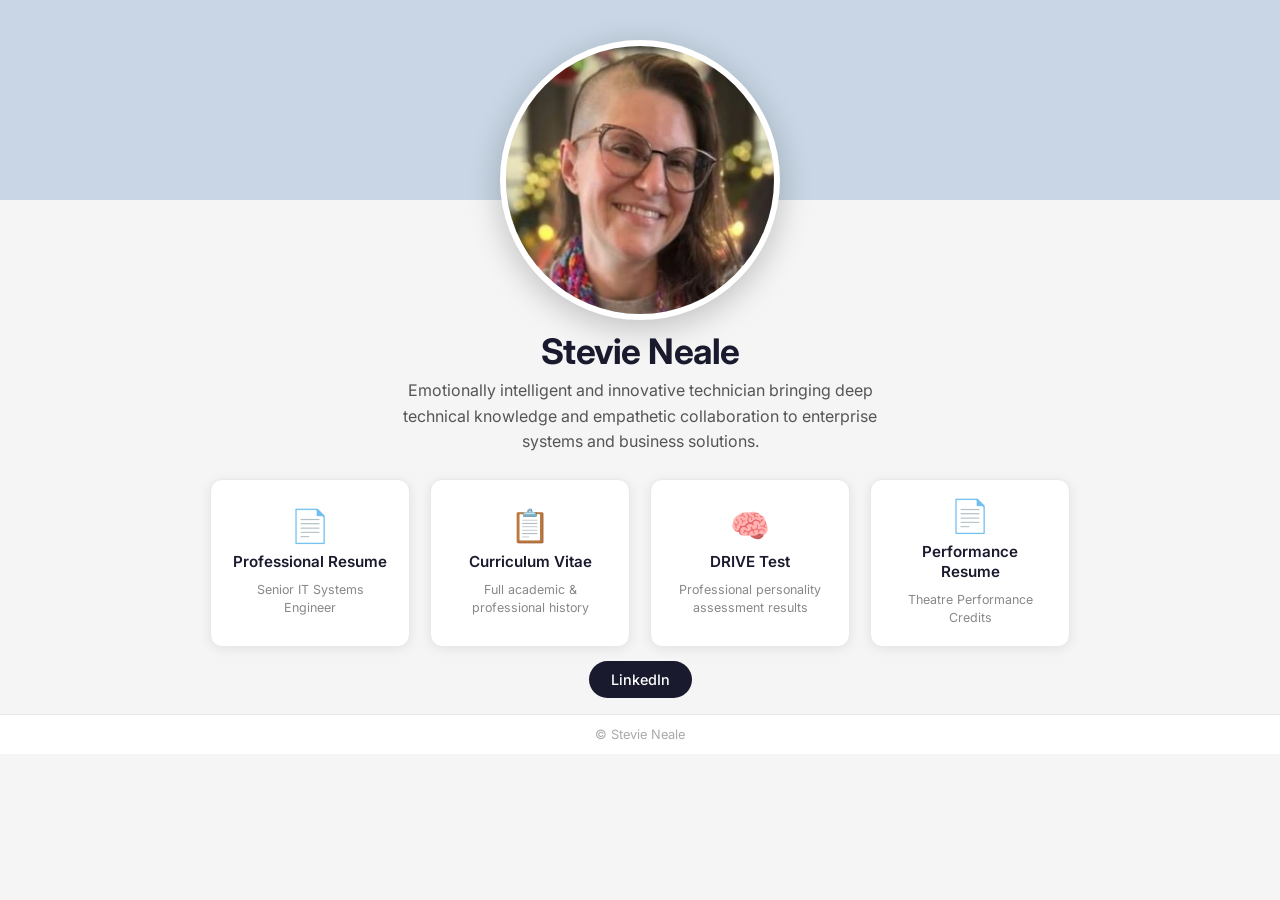
==== commit d07441f0: "Add initial resume HTML file with structured content and styling links" ====
--- a/index.html
+++ b/index.html
@@ -1,287 +1,69 @@
-<!DOCTYPE HTML>
+﻿<!DOCTYPE HTML>
 <html lang="en">
 
 <head>
-	<meta charset="utf-8">
-	<meta name="viewport" content="width=device-width, initial-scale=1">
-	<title>Stevie Neale Cloud Resume Project</title>
-	<link rel="stylesheet" type="text/css" href="crcstyle.css">
+    <meta charset="utf-8">
+    <meta name="viewport" content="width=device-width, initial-scale=1">
+    <title>Stevie Neale</title>
+    <link rel="stylesheet" type="text/css" href="homestyle.css">
 </head>
 
 <body>
 
-	<div id="page">
-		<!-- Comments -->
-		<header>
-			<!--<img alt="Stevie Neale Headshot" src="images/crcheadshot.jpg">-->
-			<div class="hero">
-				<h1>Stevie Neale</h1>
-				<h3>Cloud & IT Systems Engineer<br>MS Computer Science<br>Okta Certified Professional<br>AI Security Enthusiast<br>Visionary Leader</h3>
-				<h4><a class="btn" title="LinkedIn" href="https://www.linkedin.com/in/stevieneale/">LinkedIn</a>
-							<a class="btn" title="Curriculum Vitae" href="CV.html">Curriculum Vitae</a>
-							<a class="btn" title="DRIVE Personality Test Results" href="drive.html">DRIVE
-								Test</a>
-				</h4>
-			</div>
-		</header>
+    <!-- HERO BACKGROUND PHOTO
+         To add your own background image, open homestyle.css and follow the
+         instructions in the .hero-bg block.
+    -->
+    <div class="hero-bg"></div>
 
-		<section class="main">
-			<aside>
-				<div class="content summary">
-					<h3>Professional Summary</h3>
-					<p>Cloud & IT Systems Engineer experienced in managing enterprise infrastructure and identity
-						systems in multi-cloud, remote environments of 200-3000+ users. Delivers automation, IaC, and
-						secure-by-design system deployments that improve the confidentiality, integrity, and
-						availability of the systems that strengthen operational resilience and business efficiency.
-						Security-first, automation-forward, people-centered mindset committed to adaptive learning,
-						analytical problem-solving, empathetic insight, thoughtful communication, and team building and
-						collaboration.</p>
-				</div>
-			</aside>
-			<!--<aside>
-					<div class="content photo">
-						<img alt="Stevie Neale Headshot" src="images/crcheadshot.jpg">
-						<h4>Stevie Neale (she/they)</h4>
-					</div>
-				</aside> -->
-			<aside>
-				<div class="content skills">
-					<h3>Core Strengths & Skills</h3>
-					<p>Okta IAG Administration | Azure/EntraID/M635 Environments | Hybrid and Multi-Cloud Infrastructure
-						(AWS, GCP) | Google Workspace | Slack | Zoom | Jira | Lucid | SaaS Application Management |
-						Automation | GitHub | Identity & Access Management | RBAC/ABAC | SSO/MFA/SCIM | SAML/OIDC | API
-						Integrations | Active Directory Services | Workflows | Systems Administration | Secure-By-Design
-						| Log Monitoring | Mobile Device Management (Intune, JAMF, Ivanti) | SentinelOne | Microsoft
-						Defender | Compliance | UAR | SOX | HITRUST | HIPPA | ZeroTrust | NIST | OWASP | Remote-First
-						Workforce | AI Security | Project Leadership | Process Improvement | Documentation & Diagrams |
-						Empathetic Communication | Advanced Troubleshooting | Team Mentorship | Cross-Functional
-						Collaboration | Agile/Scrum | Scrum Master | Engineering Enablement<br><br></b>Proficient in
-						Terraform, Powershell, Bash, Cloud CLIs, JSON, SQL, Python, HTML, CSS</p>
-				</div>
-			</aside>
+    <main>
+        <!-- PROFILE -->
+        <section class="profile">
+            <div class="headshot-wrapper">
+                <img src="images/crcheadshot.jpg" alt="Stevie Neale headshot">
+            </div>
+            <h1 class="name">Stevie Neale</h1>
+            <p class="tagline">
+                Emotionally intelligent and innovative technician bringing deep technical knowledge and empathetic collaboration to enterprise systems and business solutions.
+            </p>
+        </section>
 
-		</section>
+        <!-- NAVIGATION CARDS -->
+        <nav class="nav-section" aria-label="Site navigation">
+            <a class="nav-card" href="resume.html" title="Resume">
+                <span class="card-icon">&#128196;</span>
+                <span class="card-title">Professional Resume</span>
+                <span class="card-desc">Senior IT Systems Engineer</span>
+            </a>
+            <a class="nav-card" href="CV.html" title="Curriculum Vitae">
+                <span class="card-icon">&#128203;</span>
+                <span class="card-title">Curriculum Vitae</span>
+                <span class="card-desc">Full academic &amp; professional history</span>
+            </a>
+            <a class="nav-card" href="drive.html" title="DRIVE Personality Test">
+                <span class="card-icon">&#129504;</span>
+                <span class="card-title">DRIVE Test</span>
+                <span class="card-desc">Professional personality assessment results</span>
+            </a>
+            <a class="nav-card" href="Stevie Neale Performance Resume 2026 (1).pdf" title="Performance Resume" target="_blank" rel="noopener noreferrer">
+                <span class="card-icon">&#128196;</span>
+                <span class="card-title">Performance Resume</span>
+                <span class="card-desc">Theatre Performance Credits</span>
+            </a>
+        </nav>
 
-		<section class="details">
-			<aside>
-				<div class="content">
-					<h3>Career Highlights</h3>
-					<ul>
-						<li>At Myriad Genetics, I led the IAM project initiative and design for a custom enterprise
-							RBAC/ABAC model in Okta using IaC best practices, Terraform, and Github. This accelerated
-							the migration off of a legacy IAM system and onto a more appropriately robust platform for
-							3000+ users in a multi-cloud, multi-SaaS environment. I created over 200 automated group
-							structures, rules, and application assignments improving and automating the
-							onboarding/offboarding process and access governance. </li>
-						<li>Using Okta Workflows, I designed and implemented event-driven lifecycle management workflows
-							and SCIM integrations, eliminating recurring manual tasks and improving business efficiency.
-						</li>
-						<li>As acting Scrum Master, I drove the ABAC project and optimistically ensured my team met
-							quarterly business priorities and HITRUST/SOX compliance. </li>
-						<li>Wrote 40+ pages of technical documentation, inventory management, troubleshooting,
-							escalations, departmental SOPs, ABAC design, company-wide communications, and visual
-							diagrams to standardize IT operations and reduce support tickets and escalations. </li>
-						<li>At BDT, I mentored 4 junior support staff, improved ticketing practices, troubleshooting
-							skills, and operational consistency. </li>
-						<li>At BDT, I demonstrated problem-solving, initiative, and project ownership saving over $60k
-							by scripting a hardware-level remediation for 55 compromised devices. </li>
-						<li>Promoted 3 times in 3 years at BDT for rapid learning, technical leadership, documentation
-							excellence.</li>
-						<li>Leveraged 20 years of leadership experience in community organizing to mentor peers,
-							facilitate cross‑functional engineering work, and guide teams through complex technical and
-							operational challenges with clarity, empathy, and strong documentation.</li>
-					</ul>
-				</div>
-			</aside>
+        <!-- SOCIAL LINKS -->
+        <section class="social-section" aria-label="Social links">
+            <a class="social-link" href="https://www.linkedin.com/in/stevieneale/" target="_blank" rel="noopener noreferrer">
+                LinkedIn
+            </a>
+        </section>
+    </main>
 
-		</section>
-
-		<section class="content">
-			<aside>
-				<h2>Professional Experience</h2>
-				<aside>
-					<div class="content">
-						<h4>IAM Integration Engineer | Myriad Genetics, Inc | Salt Lake City, UT | October 2024 -
-							Present</h4>
-						<ul>
-							<li>Okta Certified Integration engineer and administrator for Okta Identity Access Governance and SaaS application integration specializing in authentication and authorization, SSO/MFA/SCIM provisioning, Infrastructure as Code, user lifecycle management, and automating onboarding/offboarding.</li>
-							<li>Led IAM team as Scrum Master owning scrum ceremonies, sprint lifecycles, quarterly priorities, and ticket management in Atlassian Jira.</li>
-							<li>Optimized authentication and authorization through automation in Okta and contributed to the migration away from legacy, manual IAM processes and HitachiID software.</li>
-							<li>Designed the concept map for a Role-Based Access Control solution in Okta utilizing first-principles thinking, Infrastructure as Code best practices, cross-departmental collaboration, clear ownership, and least privilege.</li>
-							<li>Implemented and maintained enterprise ABAC using Terraform and API-driven workflows, establishing scalable patterns for group structures, application assignments, and lifecycle automation.</li>
-							<li>Authored and edited 30+ pages of Confluence documentation and company-wide communication (emails, posts, newsletters).</li>
-							<li>Supported SOX and HITRUST Compliance efforts through UARs and maintaining updated access
-								reviews for owners.</li>
-							<li>Improved transparency and efficiency across the organization by creating more than 15
-								event-driven user and lifecycle management Okta workflows.</li>
-						</ul>
-						<h4>Senior Information Systems Administrator | Benefits Data Trust | Philadelphia, PA |
-							September 2022 - August 2024</h4>
-						<ul>
-							<li>Oversaw infrastructure and Identity and Access Management (IAM) for enterprise applications including Active Directory and Azure EntraID, Microsoft Office 365 (Outlook, Teams, SharePoint) as well as Microsoft Exchange, Intune, Autopilot, and Defender ensuring access and security for 300+ remote employees.</li>
-							<li>Managed device lifecycle, MDM solutions, and compliance using Intune, JAMF, and Ivanti, including provisioning, patching, encryption, and remote troubleshooting.</li>
-							<li>Built and documented automated workflows that improved onboarding/offboarding processes, user access reviews, and account lifecycle management using scripting and workflow tools in Azure/EntraID.</li>
-							<li>Demonstrated problem-solving, initiative, and project ownership saving over $60k by scripting a hardware-level remediation for 55 compromised devices.</li>
-							<li>Adhered to security frameworks such as NIST, SOC 2, HIPAA, CIS Controls, and OWASP to help minimize risk throughout the organization.</li>
-							<li>Created and maintained accuracy of 20+ documents for inventory management, troubleshooting, support escalations, departmental SOPs, Role-based access controls (RBAC), and application governance.</li>
-							<li>Supported on-premise migrations, ISP configurations, networking, servers, firewalls, and
-								deployments</li>
-							<li>Trained Level 1 support and resolved ticket escalations from the Jira HelpDesk.</li>
-						</ul>
-				</aside>
-				<aside>
-					<div class="content">
-						<h4>Remote Workforce IT Support Analyst | Benefits Data Trust | Philadelphia, PA | October 2021 -
-							September 2022</h4>
-						<ul>
-							<li>Delivered responsive user support to remote workforce across MacOs, Windows, M365, VPN, SaaS applications, and telephony systems. Improved team SLAs in Jira by 100%! </li>
-							<li>Managed device imaging, distribution, and compliance using Intune, Active Directory, and Jira asset management.</li>
-							<li>Created training materials and documentation to streamline support processes and reduce ticket volume.</li>
-							<li>Focus on continuous self-improvement: attended professional trainings, completed technical certifications, and sought various networking opportunities for personal and professional development.</li>
-							<li>Developed foundational automation skills in PowerShell, Bash, and CLI tools to streamline troubleshooting and reduce manual work.</li>
-						</ul>
-					</div>
-				</aside>
-				<aside>
-					<div class="content">
-						<h4>Board Member, Community Organizer, Artist | BuildaBridge International | Philadelphia, PA | November 2010-Present</h4>
-						<ul>
-							<li>Current Volunteer Board Member of  <a	href="https://buildabridge.org">BuildaBridge</a>, a nonprofit arts organization dedicated to
-							bringing trauma-informed arts education to underserved communities. I focus on technical improvement, fundraising, and curriculum.</li>
-							<li>Trained and taught BuildaBridge International's "Safe Spaces Model" in Guatemala, Colombia, and the USA. Directed and instructed youth art programs with over 50 nonprofits, community arts organizations, and schools.</li>
-							<li>Budgeted projects resulting in over $80k in grants and donations for youth art programs. Analyzed and presented data regarding program outcomes for grants and donors.</li>
-							<li>Created curriculum and utilized holistic teaching methodologies for over 500+ students ages 2-18, fostering creativity, collaboration, and critical thinking through playwriting, improvisation, dance, and music.</li>
-						</ul>
-					</div>
-				</aside>
-		</section>
-
-		<!--EDUCATION AND CERTIFICATIONS-->
-
-		<section class="okta">
-			<h3>Education & Certifications</h3>
-			<aside>
-				<div data-iframe-width="150" data-iframe-height="260" data-share-badge-id="a8449ab0-f1ed-459d-ac88-53a3dd0f3681" data-share-badge-host="https://www.credly.com"></div>
-				<script type="text/javascript" async src="https://cdn.credly.com/assets/utilities/embed.js"></script>
-				<h5>Okta Certified Professional<br>May 2026</h5>
-			</aside>
-			<aside>
-				<div class="contentcerts">
-					<a href="scrumcert.html"><img alt="Scrum Cert" src="images/scrumcert.svg"></a>
-					<h5>Scrum Master Bootcamp<br>Myriad Genetics<br>November 2024</h5>
-				</div>
-			</aside>
-		</section>	
-		<section class="certs">
-			<aside>
-				<div class="content certs">
-					<img alt="Az900" src="images/microsoft-certified-fundamentals-badge.svg">
-					<!-- Comment out<a title="Microsoft AZ-900" href="#">Microsoft AZ-900</a> -->
-					<h5>Microsoft Azure<br>AZ-900<br>June 2024</h5>
-				</div>
-			</aside>
-			<aside>
-				<div class="content certs">
-					<img alt="GCP" src="images/GCPcert-2.svg">
-					<!--<a title="Google Cloud Digital Leader" href="#">Google Cloud Digital Leader</a>-->
-					<h5>Google Cloud Digital Leader<br>December 2022</h5>
-				</div>
-			</aside>
-			<aside>
-				<div class="content certs">
-					<img alt="GoogleIT" src="images/Google_icon-icons.com_66793.svg">
-					<!--<a title="Google IT Support" href="#">Google IT Support</a>-->
-					<h5>Google IT Support<br>July 2022</h5>
-				</div>
-			</aside>
-			<aside>
-				<div class="content certs">
-					<img alt="CTU" src="images/ctu-logo-125.svg">
-					<!-- Comment out<a title="Colorado Technical University" href="#">Colorado Technical University</a> -->
-					<h5>CTU<br>Masters of Science:<br>Computer Science<br>March 2021</h5>
-				</div>
-			</aside>
-			<aside>
-				<div class="content certs">
-					<img alt="Eastern" src="images/eastern_university_logo-1.svg">
-					<!-- Comment out<a title="Eastern University" href="#">Eastern University</a> -->
-					<h5>Eastern University<br>Masters of Arts:<br>Urban Studies<br>June 2013</h5>
-				</div>
-			</aside>
-			<aside>
-				<div class="content certs">
-					<img alt="UWF" src="images/uwflogo.svg">
-					<!-- Comment out<a title="University of West Florida" href="#">University of West Florida</a> -->
-					<h5>UWF<br>Bachelors of Arts:<br>Political Science Pre-Law<br>June 2009</h5>
-				</div>
-			</aside>
-		</section>
-
-		
-		<section>
-			<blockquote>
-				<h5 class="disclaimer">*This resume site was coded by Stevie Neale with HTML/CSS and originally completed for the <a
-						href="https://cloudresumechallenge.dev/">Cloud Resume Challenge</a> by Forrest Brazeal using
-					Amazon Web Services infrastructure.*</h5> 
-			</blockquote>
-
-		</section>
-
-		<!--
-			<nav>
-				<ul>
-					<li>
-						<a title="About" href="#">About</a>
-						<ul>
-							<li>
-								<a title="Computer Science" href="#">Computer Science</a>
-							</li>
-							<li>
-								<a title="Arts" href="#">Arts</a>
-							</li>
-						</ul>
-					</li>
-					<li>
-						<a title="Cloud Resume Blog" href="#">Cloud Resume Blog</a>
-						<ul>
-							<li>
-								<a title="Sub link 1" href="#">Sub link 1</a>
-							</li>
-							<li>
-								<a title="Sub link 2" href="#">Sub link 2</a>
-							</li>
-						</ul>
-					</li>
-					<li>
-						<a title="GitHub" href="#">GitHub</a>
-						<ul>
-							<li>
-								<a title="Sub link 1" href="#">Sub link 1</a>
-							</li>
-							<li>
-								<a title="Sub link 2" href="#">Sub link 2</a>
-							</li>
-						</ul>
-					</li>
-					<li>
-						<a title="Contact" href="#">Contact</a>
-					</li>
-				</ul>
-			</nav>
-			
-		-->
-
-		<footer>
-			&copy; Stevie Neale
-			<div class="content">
-				<a title="LinkedIn" href="https://www.linkedin.com/in/stevieneale">LinkedIn</a>
-				<a title="Curriculum Vitae" href="CV.html">Curriculum Vitae</a>
-				<a title="Cloud Resume Challenge" href="https://cloudresumechallenge.dev">Cloud Resume Challenge</a>
-			</div>
-		</footer>
-
-	</div>
+    <footer>
+        &copy; Stevie Neale
+    </footer>
 
 </body>
 
-</html>+</html>
--- a/homestyle.css
+++ b/homestyle.css
@@ -0,0 +1,220 @@
+@import url('https://fonts.googleapis.com/css2?family=Inter:wght@300;400;500;600;700&display=swap');
+
+*, *::before, *::after {
+    margin: 0;
+    padding: 0;
+    box-sizing: border-box;
+}
+
+body {
+    font-family: 'Inter', sans-serif;
+    background-color: #f5f5f5;
+    color: #1a1a2e;
+    min-height: 100vh;
+}
+
+/* =====================
+   HERO / BACKGROUND
+   ===================== */
+
+.hero-bg {
+    width: 100%;
+    height: 200px;
+    /* --- BACKGROUND PHOTO ---
+       Replace the background-color below with your own image:
+       background-image: url('images/your-background-photo.jpg');
+       background-size: cover;
+       background-position: center;
+    */
+    background-color: #c8d6e5;
+    position: relative;
+}
+
+/* =====================
+   PROFILE SECTION
+   ===================== */
+
+.profile {
+    display: flex;
+    flex-direction: column;
+    align-items: center;
+    margin-top: -160px;
+    padding: 0 20px 16px;
+    text-align: center;
+    position: relative;
+    z-index: 1;
+}
+
+.headshot-wrapper {
+    width: 280px;
+    height: 280px;
+    border-radius: 50%;
+    border: 6px solid #fff;
+    box-shadow: 0 8px 32px rgba(0, 0, 0, 0.22);
+    overflow: hidden;
+    background-color: #dde6f0;
+    flex-shrink: 0;
+}
+
+.headshot-wrapper img {
+    width: 100%;
+    height: 100%;
+    object-fit: cover;
+    object-position: center top;
+    display: block;
+}
+
+.name {
+    margin-top: 10px;
+    font-size: 2.2em;
+    font-weight: 700;
+    color: #1a1a2e;
+    letter-spacing: -0.5px;
+}
+
+.tagline {
+    margin-top: 6px;
+    font-size: 1em;
+    font-weight: 400;
+    color: #555;
+    line-height: 1.6;
+    max-width: 480px;
+}
+
+/* =====================
+   NAV CARDS
+   ===================== */
+
+.nav-section {
+    display: flex;
+    justify-content: center;
+    gap: 20px;
+    flex-wrap: wrap;
+    padding: 8px 24px 14px;
+}
+
+.nav-card {
+    display: flex;
+    flex-direction: column;
+    align-items: center;
+    justify-content: center;
+    width: 200px;
+    padding: 20px 20px;
+    background: #fff;
+    border-radius: 12px;
+    box-shadow: 0 2px 12px rgba(0, 0, 0, 0.08);
+    text-decoration: none;
+    color: #1a1a2e;
+    border: 1px solid #e8e8e8;
+    transition: transform 0.2s ease, box-shadow 0.2s ease, border-color 0.2s ease;
+    gap: 10px;
+}
+
+.nav-card:hover {
+    transform: translateY(-4px);
+    box-shadow: 0 8px 24px rgba(0, 0, 0, 0.12);
+    border-color: #4a90d9;
+    color: #1a1a2e;
+}
+
+.nav-card .card-icon {
+    font-size: 2em;
+    line-height: 1;
+}
+
+.nav-card .card-title {
+    font-size: 0.95em;
+    font-weight: 600;
+    text-align: center;
+    line-height: 1.3;
+}
+
+.nav-card .card-desc {
+    font-size: 0.78em;
+    color: #888;
+    text-align: center;
+    line-height: 1.4;
+}
+
+/* =====================
+   SOCIAL LINKS
+   ===================== */
+
+.social-section {
+    display: flex;
+    justify-content: center;
+    gap: 16px;
+    flex-wrap: wrap;
+    padding-bottom: 16px;
+}
+
+.social-link {
+    display: inline-flex;
+    align-items: center;
+    gap: 8px;
+    padding: 10px 22px;
+    border-radius: 24px;
+    background: #1a1a2e;
+    color: #fff;
+    text-decoration: none;
+    font-size: 0.9em;
+    font-weight: 500;
+    transition: background-color 0.2s ease, transform 0.2s ease;
+}
+
+.social-link:hover {
+    background-color: #4a90d9;
+    transform: translateY(-2px);
+    color: #fff;
+}
+
+/* =====================
+   FOOTER
+   ===================== */
+
+footer {
+    text-align: center;
+    padding: 12px;
+    font-size: 0.8em;
+    color: #aaa;
+    border-top: 1px solid #e8e8e8;
+    background: #fff;
+}
+
+/* =====================
+   RESPONSIVE
+   ===================== */
+
+@media (max-width: 600px) {
+    .hero-bg {
+        height: 160px;
+    }
+
+    .headshot-wrapper {
+        width: 200px;
+        height: 200px;
+    }
+
+    .name {
+        font-size: 1.7em;
+    }
+
+    .nav-section {
+        flex-direction: column;
+        align-items: center;
+        gap: 16px;
+    }
+
+    .nav-card {
+        width: 100%;
+        max-width: 320px;
+        flex-direction: row;
+        justify-content: flex-start;
+        padding: 20px 24px;
+        gap: 16px;
+    }
+
+    .nav-card .card-icon {
+        font-size: 1.6em;
+    }
+}
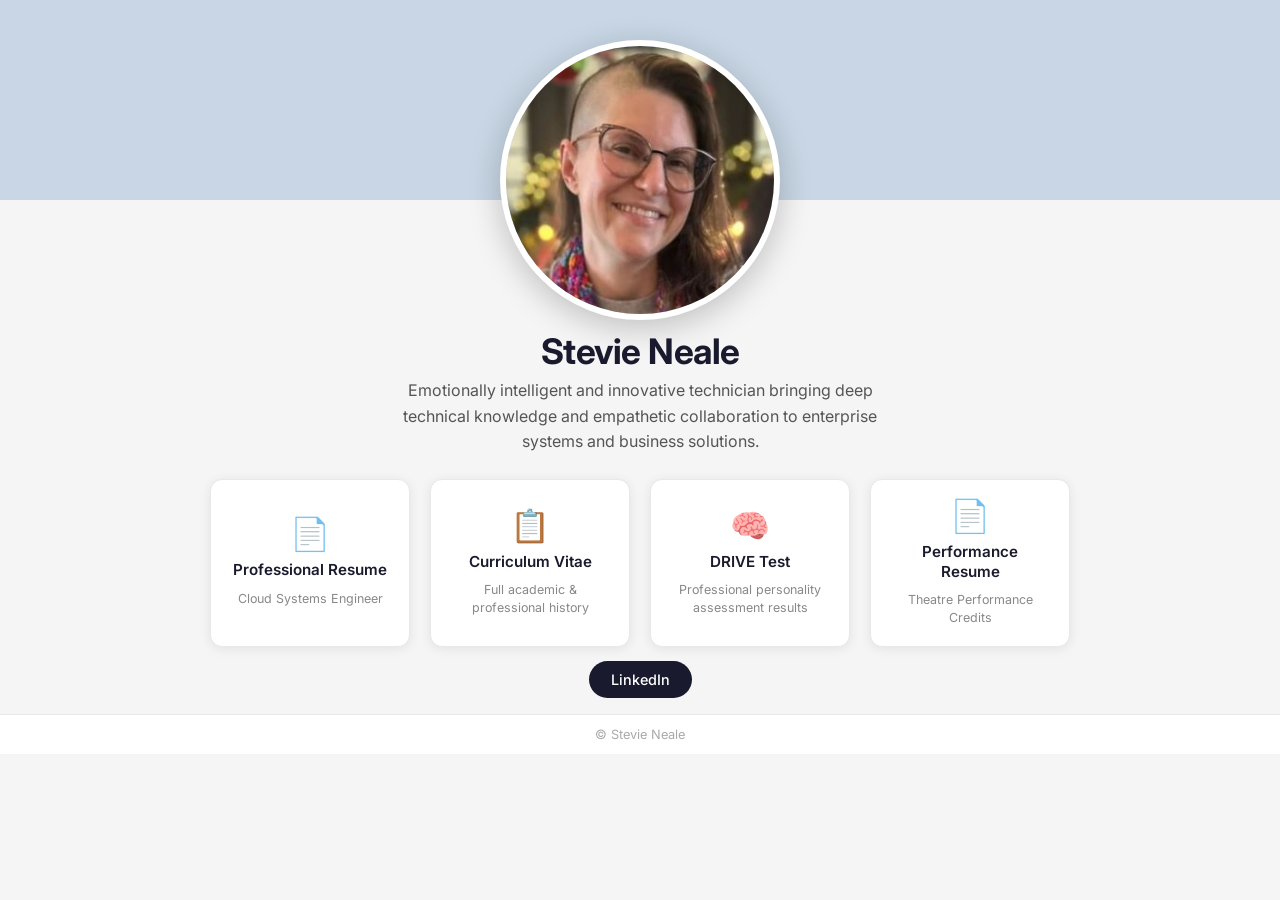
==== commit ac957baf: "Update resume and CV content; change job titles and descriptions for clarity and accuracy" ====
--- a/index.html
+++ b/index.html
@@ -33,7 +33,7 @@
             <a class="nav-card" href="resume.html" title="Resume">
                 <span class="card-icon">&#128196;</span>
                 <span class="card-title">Professional Resume</span>
-                <span class="card-desc">Senior IT Systems Engineer</span>
+                <span class="card-desc">Cloud Systems Engineer</span>
             </a>
             <a class="nav-card" href="CV.html" title="Curriculum Vitae">
                 <span class="card-icon">&#128203;</span>
